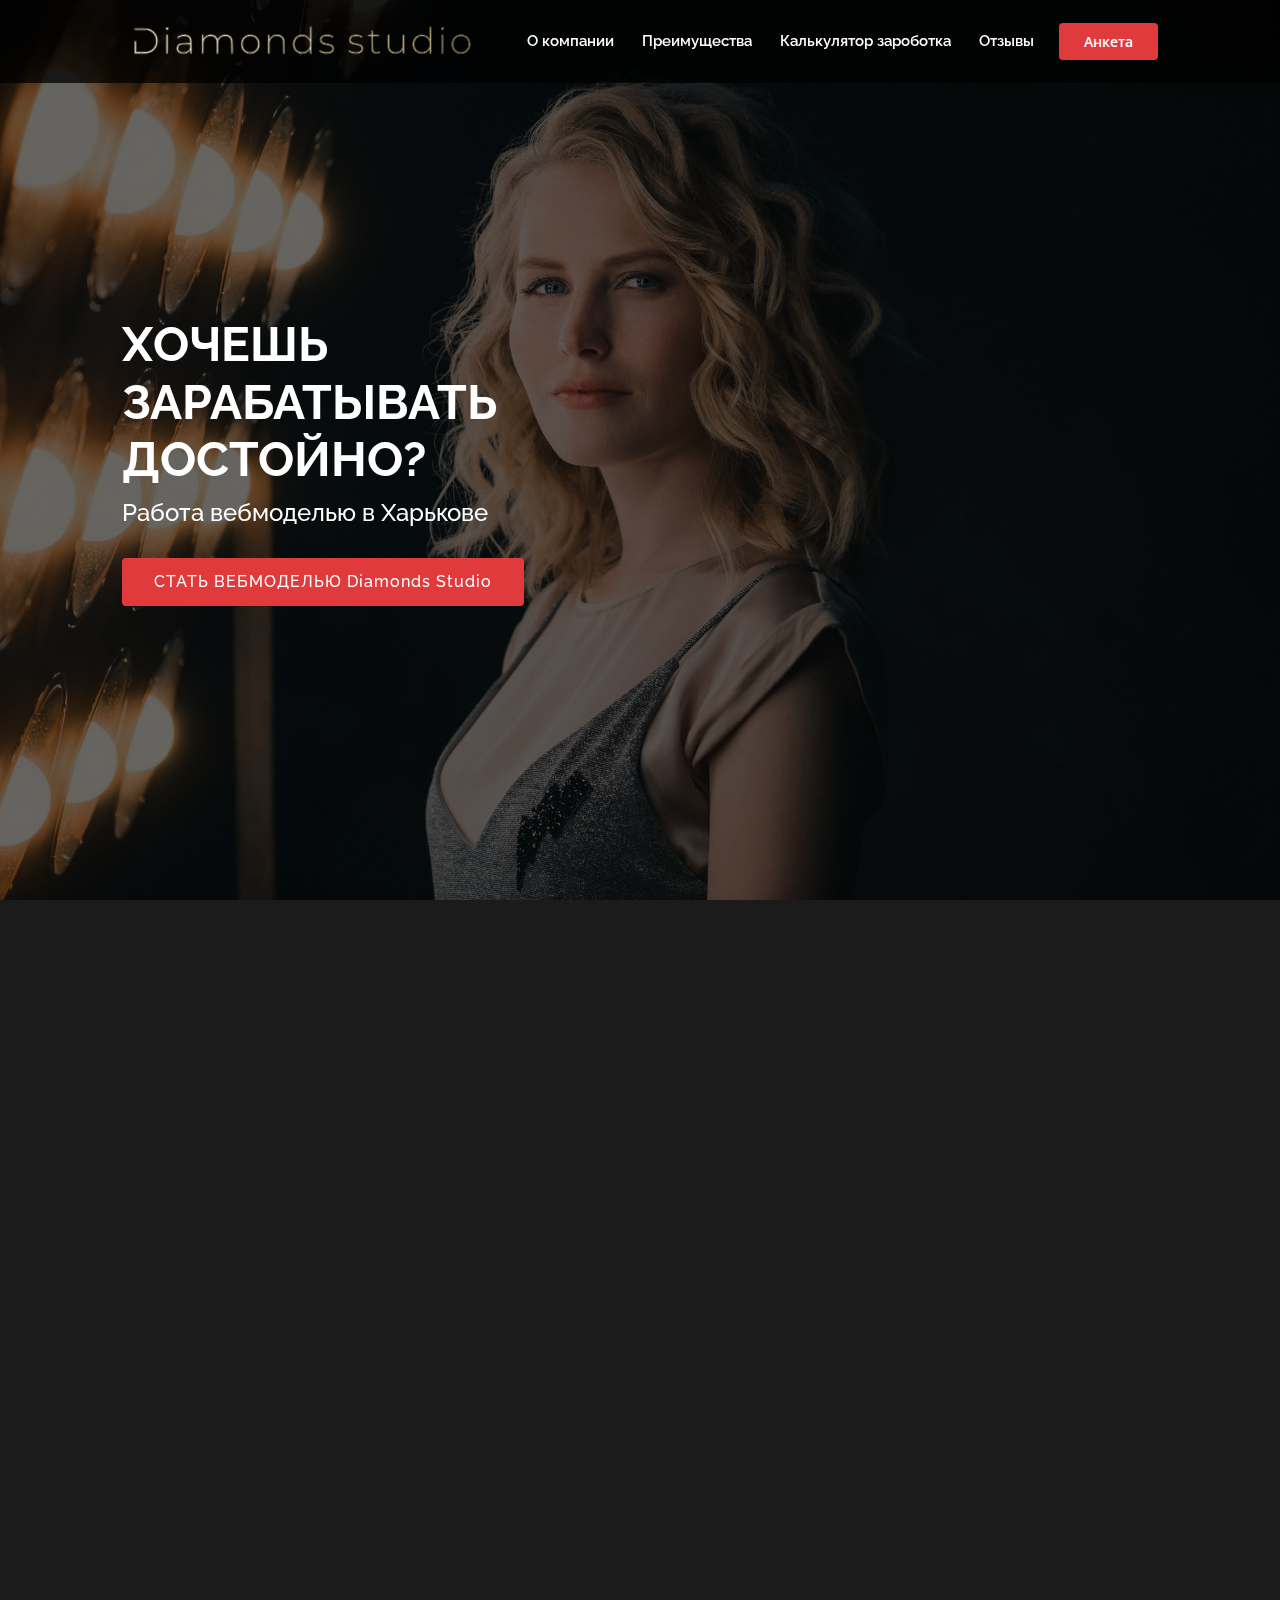
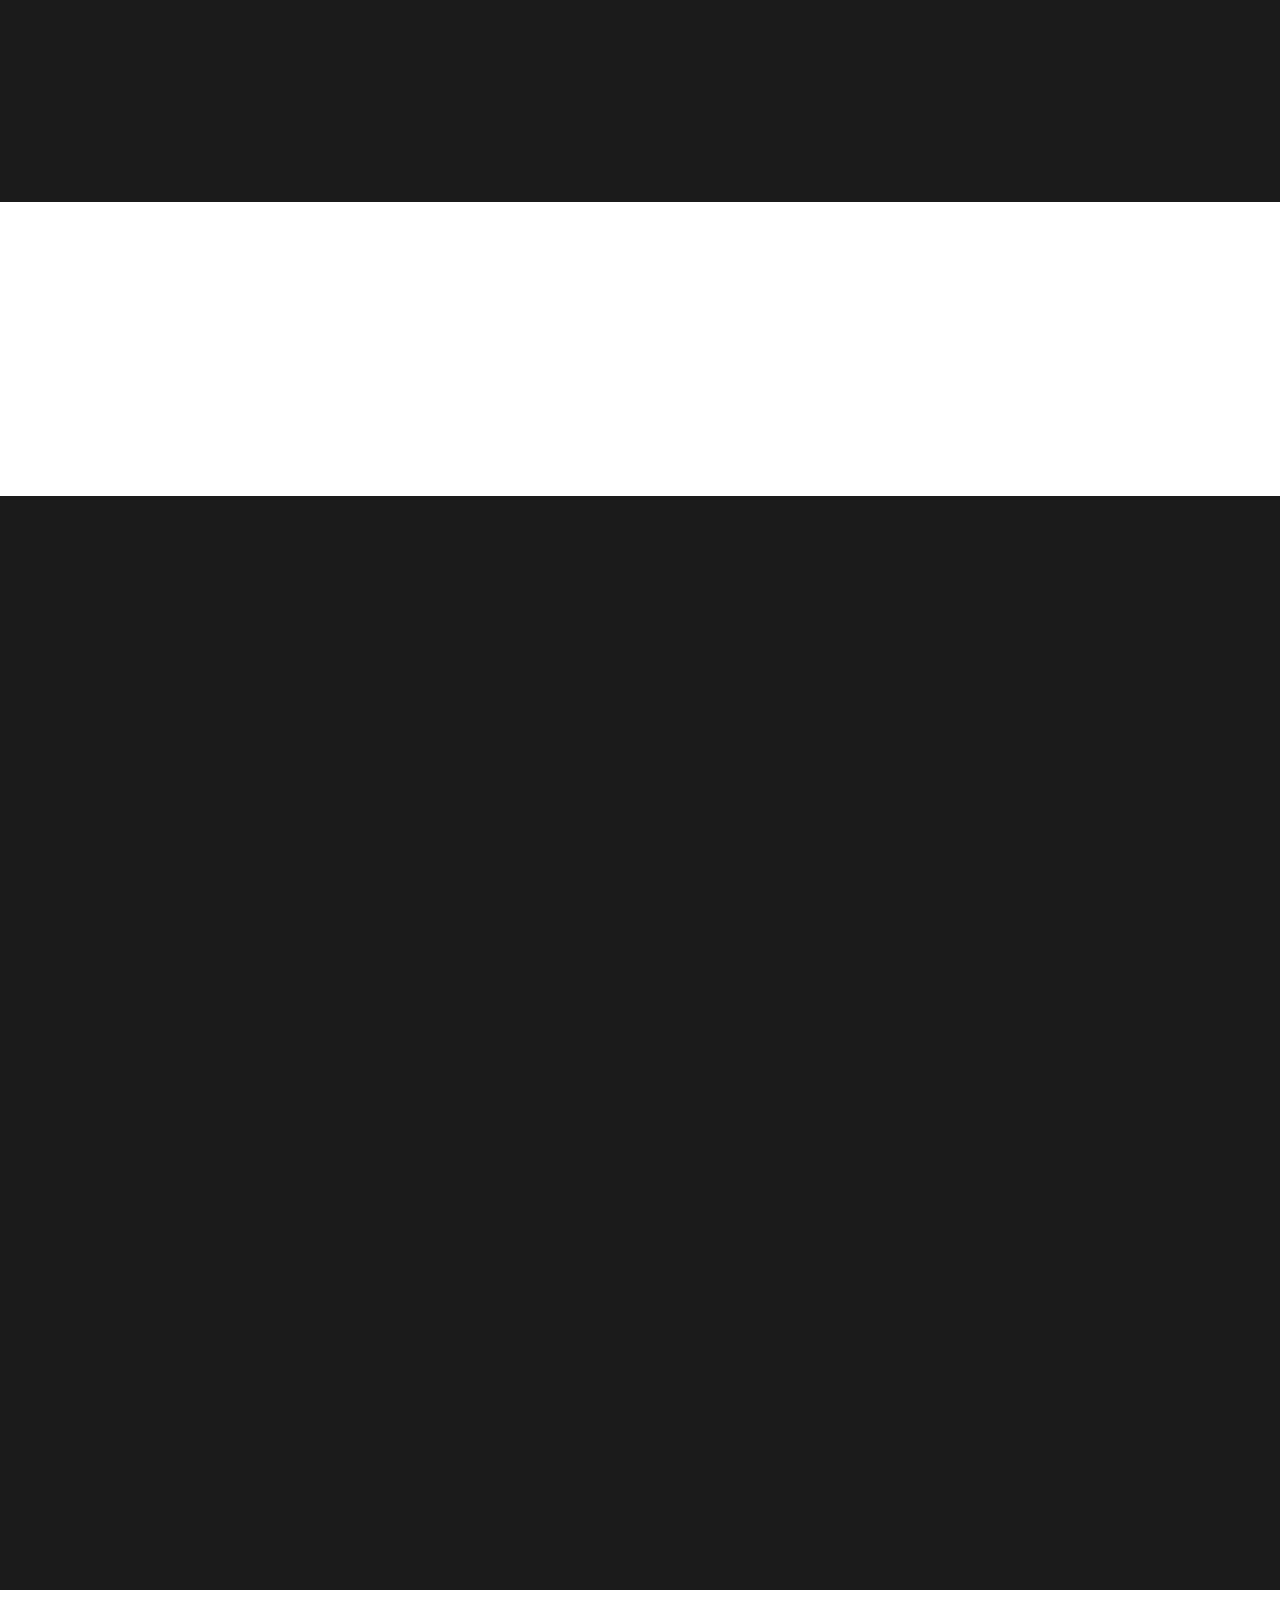
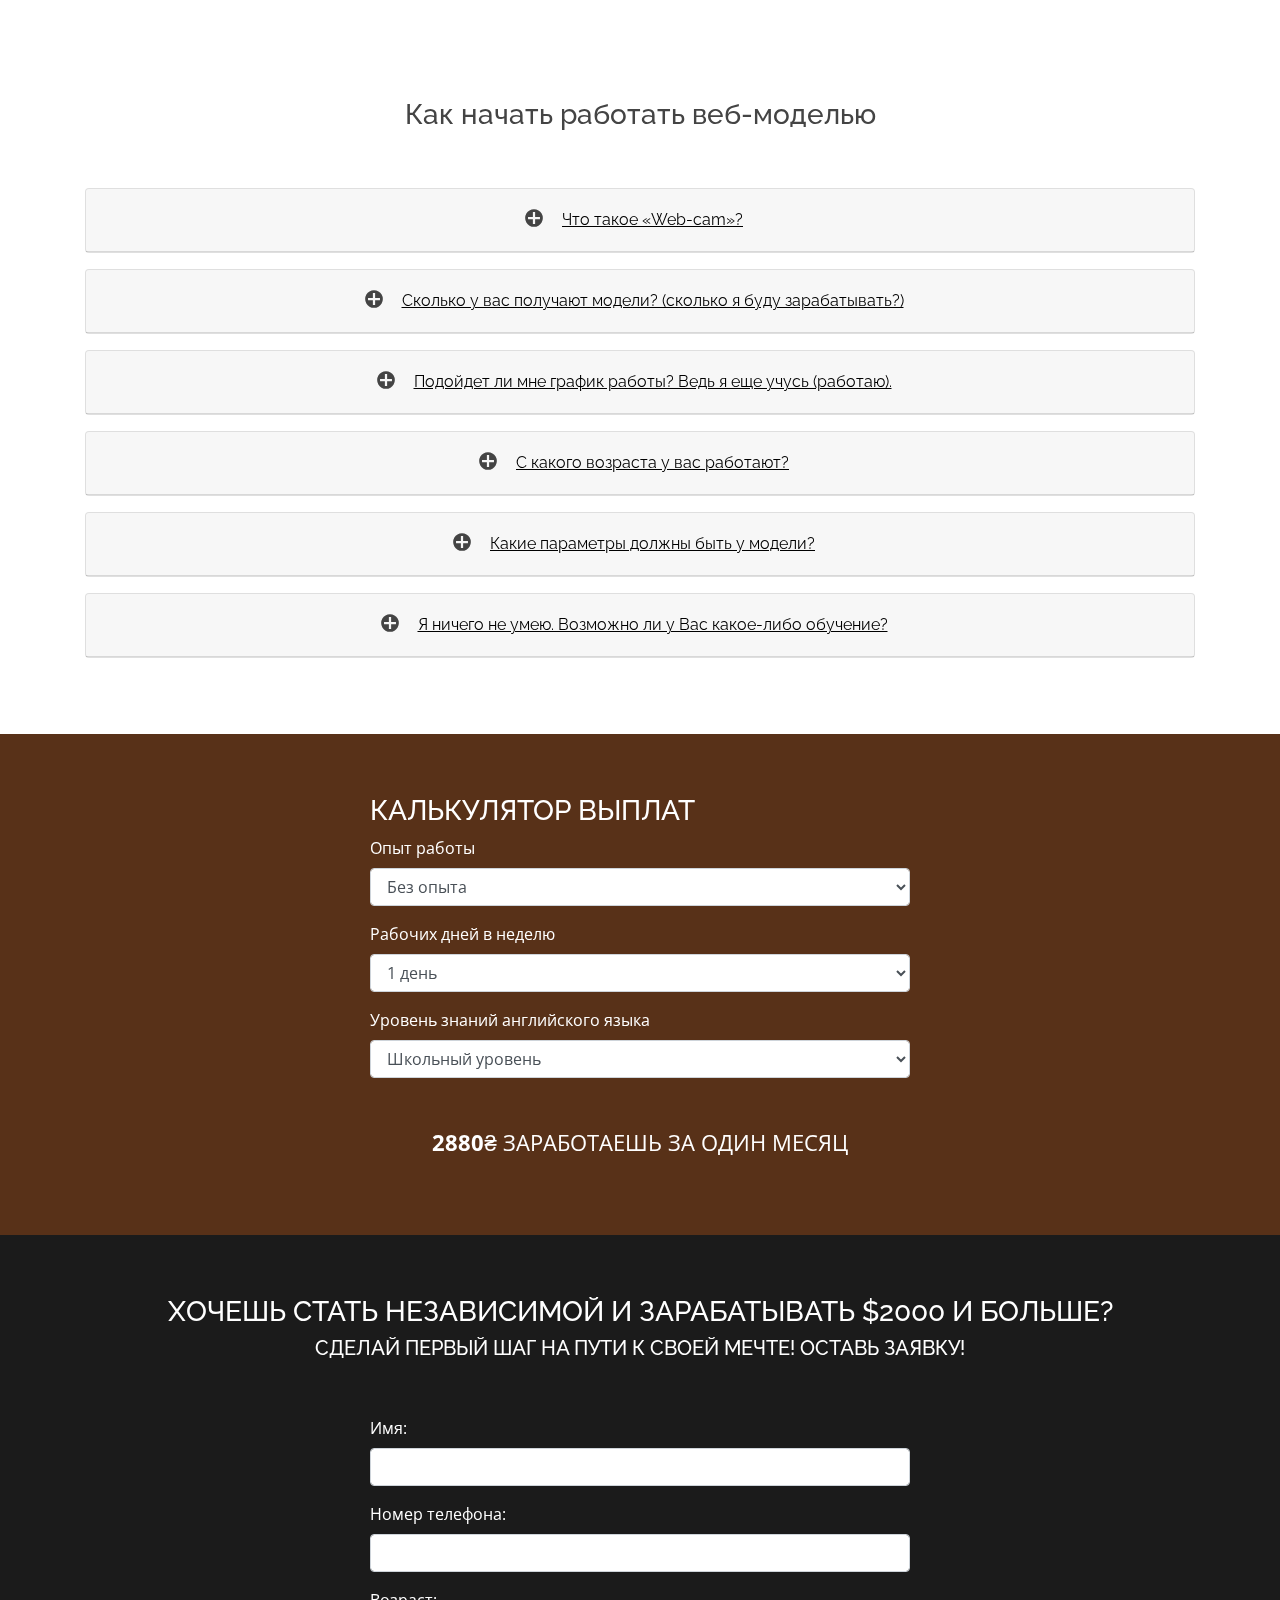
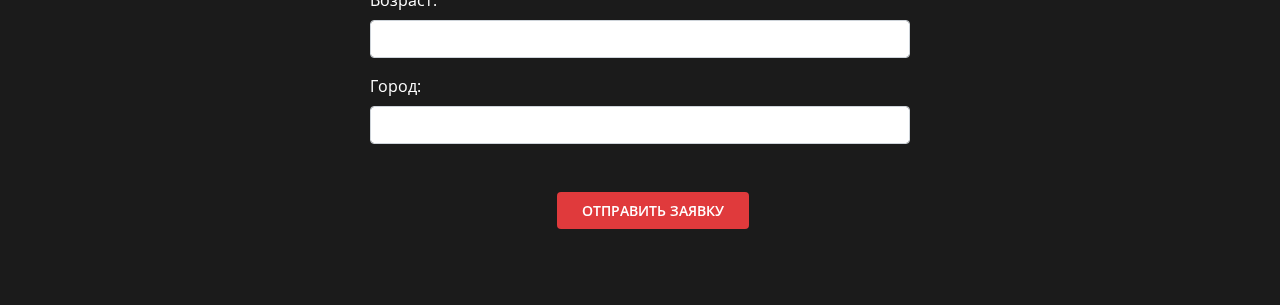
==== index.html @ 30c79207 "form url update" ====
<!DOCTYPE html>
<html lang="en">

<head>
  <meta charset="utf-8">
  <meta content="width=device-width, initial-scale=1.0" name="viewport">

  <title>Diamonds-Studio</title>
  <meta content="" name="description">
  <meta content="" name="keywords">

  <!-- Favicons -->
  <link href="favicon.ico" rel="icon">
  <!-- <link href="assets/img/apple-touch-icon.png" rel="apple-touch-icon"> -->

  <!-- Google Fonts -->
  <link
    href="https://fonts.googleapis.com/css?family=Open+Sans:300,300i,400,400i,600,600i,700,700i|Raleway:300,300i,400,400i,500,500i,600,600i,700,700i|Poppins:300,300i,400,400i,500,500i,600,600i,700,700i"
    rel="stylesheet">

  <!-- Vendor CSS Files -->
  <link href="assets/vendor/bootstrap/css/bootstrap.min.css" rel="stylesheet">
  <link href="assets/vendor/icofont/icofont.min.css" rel="stylesheet">
  <link href="assets/vendor/boxicons/css/boxicons.min.css" rel="stylesheet">
  <link href="assets/vendor/owl.carousel/assets/owl.carousel.min.css" rel="stylesheet">
  <link href="assets/vendor/remixicon/remixicon.css" rel="stylesheet">
  <link href="assets/vendor/venobox/venobox.css" rel="stylesheet">
  <link href="assets/vendor/aos/aos.css" rel="stylesheet">

  <!-- Template Main CSS File -->
  <link href="assets/css/style.css" rel="stylesheet">

  <!-- =======================================================
  * Template Name: Presento - v1.1.1
  * Template URL: https://bootstrapmade.com/presento-bootstrap-corporate-template/
  * Author: BootstrapMade.com
  * License: https://bootstrapmade.com/license/
  ======================================================== -->
</head>

<body>

  <!-- ======= Header ======= -->
  <header id="header" class="fixed-top">
    <div class="container-fluid">
      <div class="row justify-content-center">
        <div class="col-xl-10 d-flex align-items-center">
          <!-- <h1 class="logo mr-auto"><a href="index.html">Presento<span>.</span></a></h1> -->
          <!-- Uncomment below if you prefer to use an image logo -->
          <a href="/" class="logo mr-auto"><img src="assets/img/diamond.svg" alt=""></a>

          <nav class="nav-menu d-none d-lg-block">
            <ul>
              <li><a href="#about">О компании</a></li>
              <li><a href="#advantages">Преимущества</a></li>
              <li><a href="#calc">Калькулятор зароботка</a></li>
              <li><a href="#testimonials">Отзывы</a></li>
              <!-- <li><a href="#portfolio">Portfolio</a></li> -->
              <!-- <li><a href="#team">Team</a></li>
              <li><a href="blog.html">Blog</a></li>
              <li class="drop-down"><a href="">Drop Down</a>
                <ul>
                  <li><a href="#">Drop Down 1</a></li>
                  <li class="drop-down"><a href="#">Deep Drop Down</a>
                    <ul>
                      <li><a href="#">Deep Drop Down 1</a></li>
                      <li><a href="#">Deep Drop Down 2</a></li>
                      <li><a href="#">Deep Drop Down 3</a></li>
                      <li><a href="#">Deep Drop Down 4</a></li>
                      <li><a href="#">Deep Drop Down 5</a></li>
                    </ul>
                  </li>
                  <li><a href="#">Drop Down 2</a></li>
                  <li><a href="#">Drop Down 3</a></li>
                  <li><a href="#">Drop Down 4</a></li>
                </ul>
              </li> -->
              <!-- <li><a href="#contact">Contact</a></li> -->
            </ul>
          </nav><!-- .nav-menu -->

          <a href="#" class="get-started-btn scrollto" data-toggle="modal" data-target="#exampleModal">Анкета</a>
        </div>
      </div>

    </div>
  </header><!-- End Header -->

  <!-- ======= Hero Section ======= -->
  <section id="hero" class="d-flex align-items-center">

    <div class="container-fluid" data-aos="zoom-out" data-aos-delay="100">
      <div class="row justify-content-center">
        <div class="col-xl-10">
          <div class="row">
            <div class="col-xl-5">
              <h1>ХОЧЕШЬ ЗАРАБАТЫВАТЬ ДОСТОЙНО?</h1>
              <h2>Работа вебмоделью в Харькове</h2>
              <a href="#" class="btn-get-started scrollto" data-toggle="modal" data-target="#exampleModal">СТАТЬ
                ВЕБМОДЕЛЬЮ Diamonds Studio</a>
            </div>
          </div>
        </div>
      </div>
    </div>

  </section><!-- End Hero -->

  <main id="main">
    <!--
    <section id="clients" class="clients">
      <div class="container-fluid" data-aos="zoom-in">
        <div class="row justify-content-center">
          <div class="col-xl-10">
            <div class="owl-carousel clients-carousel">
              <img src="assets/img/clients/client-1.png" alt="">
              <img src="assets/img/clients/client-2.png" alt="">
              <img src="assets/img/clients/client-3.png" alt="">
              <img src="assets/img/clients/client-4.png" alt="">
              <img src="assets/img/clients/client-5.png" alt="">
              <img src="assets/img/clients/client-6.png" alt="">
              <img src="assets/img/clients/client-7.png" alt="">
              <img src="assets/img/clients/client-8.png" alt="">
            </div>
          </div>
        </div>
      </div>
    </section>
  -->

    <!-- ======= About Section ======= -->
    <section id="about" class="about section-bg pb-5">
      <div class="container" data-aos="fade-up">

        <div class="row no-gutters pt-5">
          <div class="content col-sm-5 d-flex align-items-stretch">
            <div class="content">
              <h3>О КОМПАНИИ Diamonds Studio</h3>
              <p>
                Модельное агентство "Diamonds Studio" приглашает к сотрудничеству целеустремленных и уверенных в себе
                девушек
                Харькова и Харьковской области.
                <br><br>
                Вакансия модели видеоконференций предполагает творческую интересную работу, гибкий график, возможность
                совмещения с Вашей основной деятельностью, и самое главное - очень высокий доход. Возможность быть
                моделью и зарабатывать есть у каждой девушки!
              </p>
              <ul>
                <li>Отдельные комнаты для каждой модели. Тут свежо и просторно, нико не побеспокоит и не отвлечёт от
                  общения с клиентами;</li>
                <li>Круглосуточная техническая поддержка, если у Вас возникнет проблема - мы решим ее в кратчайшие
                  сроки;</li>
                <li>Зона отдыха и кухня. На работе нужно время и на то, чтобы передохнуть от общения, и в нашей webcam
                  студии это удобно организованно;</li>
                <li>Полная конфиденциальность от третьих лиц;</li>
              </ul>
              <!-- <a href="#" class="about-btn"><span>About us</span> <i class="bx bx-chevron-right"></i></a> -->
            </div>
          </div>
          <div class="col-sm-7 d-flex align-items-stretch mb-5">
            <img src="assets/img/ussama-azam-YJWQ0aN87aA-unsplash.jpg" alt="" class="img-fluid">
            <!-- <div class="icon-boxes d-flex flex-column justify-content-center">
              <div class="row">
                <div class="col-md-6 icon-box" data-aos="fade-up" data-aos-delay="100">
                  <i class="bx bx-receipt"></i>
                  <h4>Corporis voluptates sit</h4>
                  <p>Consequuntur sunt aut quasi enim aliquam quae harum pariatur laboris nisi ut aliquip</p>
                </div>
                <div class="col-md-6 icon-box" data-aos="fade-up" data-aos-delay="200">
                  <i class="bx bx-cube-alt"></i>
                  <h4>Ullamco laboris nisi</h4>
                  <p>Excepteur sint occaecat cupidatat non proident, sunt in culpa qui officia deserunt</p>
                </div>
                <div class="col-md-6 icon-box" data-aos="fade-up" data-aos-delay="300">
                  <i class="bx bx-images"></i>
                  <h4>Labore consequatur</h4>
                  <p>Aut suscipit aut cum nemo deleniti aut omnis. Doloribus ut maiores omnis facere</p>
                </div>
                <div class="col-md-6 icon-box" data-aos="fade-up" data-aos-delay="400">
                  <i class="bx bx-shield"></i>
                  <h4>Beatae veritatis</h4>
                  <p>Expedita veritatis consequuntur nihil tempore laudantium vitae denat pacta</p>
                </div>
              </div>
            </div> -->
          </div>
        </div>

      </div>
    </section><!-- End About Section -->

    <!-- ======= Counts Section ======= -->
    <section id="counts" class="counts">
      <div class="container" data-aos="fade-up">

        <div class="row">

          <div class="col-lg-4 col-md-6">
            <div class="count-box">
              <i class="icofont-businesswoman"></i>
              <span data-toggle="counter-up">20</span>+
              <p>ВЕБМОДЕЛЕЙ</p>
            </div>
          </div>

          <div class="col-lg-4 col-md-6 mt-5 mt-md-0">
            <div class="count-box">
              <i class="icofont-money"></i>
              <div class=""><span data-toggle="counter-up">4000</span>$</div>
              <p>СРЕДНИЙ ЗАРАБОТОК ВЕБМОДЕЛЕЙ</p>
            </div>
          </div>

          <div class="col-lg-4 col-md-6 mt-5 mt-lg-0">
            <div class="count-box">
              <i class="icofont-people"></i>
              <span data-toggle="counter-up">12</span>
              <p>ПАРТНЁРОВ</p>
            </div>
          </div>

        </div>

      </div>
    </section><!-- End Counts Section -->

    <!-- ======= Tabs Section ======= -->
    <!-- <section id="tabs" class="tabs">
      <div class="container" data-aos="fade-up">

        <ul class="nav nav-tabs row d-flex">
          <li class="nav-item col-3">
            <a class="nav-link active show" data-toggle="tab" href="#tab-1">
              <i class="ri-gps-line"></i>
              <h4 class="d-none d-lg-block">Modi sit est dela pireda nest</h4>
            </a>
          </li>
          <li class="nav-item col-3">
            <a class="nav-link" data-toggle="tab" href="#tab-2">
              <i class="ri-body-scan-line"></i>
              <h4 class="d-none d-lg-block">Unde praesenti mara setra le</h4>
            </a>
          </li>
          <li class="nav-item col-3">
            <a class="nav-link" data-toggle="tab" href="#tab-3">
              <i class="ri-sun-line"></i>
              <h4 class="d-none d-lg-block">Pariatur explica nitro dela</h4>
            </a>
          </li>
          <li class="nav-item col-3">
            <a class="nav-link" data-toggle="tab" href="#tab-4">
              <i class="ri-store-line"></i>
              <h4 class="d-none d-lg-block">Nostrum qui dile node</h4>
            </a>
          </li>
        </ul>

        <div class="tab-content">
          <div class="tab-pane active show" id="tab-1">
            <div class="row">
              <div class="col-lg-6 order-2 order-lg-1 mt-3 mt-lg-0" data-aos="fade-up" data-aos-delay="100">
                <h3>Voluptatem dignissimos provident quasi corporis voluptates sit assumenda.</h3>
                <p class="font-italic">
                  Lorem ipsum dolor sit amet, consectetur adipiscing elit, sed do eiusmod tempor incididunt ut labore et
                  dolore
                  magna aliqua.
                </p>
                <ul>
                  <li><i class="ri-check-double-line"></i> Ullamco laboris nisi ut aliquip ex ea commodo consequat.</li>
                  <li><i class="ri-check-double-line"></i> Duis aute irure dolor in reprehenderit in voluptate velit.
                  </li>
                  <li><i class="ri-check-double-line"></i> Ullamco laboris nisi ut aliquip ex ea commodo consequat. Duis
                    aute irure dolor in reprehenderit in voluptate trideta storacalaperda mastiro dolore eu fugiat nulla
                    pariatur.</li>
                </ul>
                <p>
                  Ullamco laboris nisi ut aliquip ex ea commodo consequat. Duis aute irure dolor in reprehenderit in
                  voluptate
                  velit esse cillum dolore eu fugiat nulla pariatur. Excepteur sint occaecat cupidatat non proident,
                  sunt in
                  culpa qui officia deserunt mollit anim id est laborum
                </p>
              </div>
              <div class="col-lg-6 order-1 order-lg-2 text-center" data-aos="fade-up" data-aos-delay="200">
                <img src="assets/img/tabs-1.jpg" alt="" class="img-fluid">
              </div>
            </div>
          </div>
          <div class="tab-pane" id="tab-2">
            <div class="row">
              <div class="col-lg-6 order-2 order-lg-1 mt-3 mt-lg-0">
                <h3>Neque exercitationem debitis soluta quos debitis quo mollitia officia est</h3>
                <p>
                  Ullamco laboris nisi ut aliquip ex ea commodo consequat. Duis aute irure dolor in reprehenderit in
                  voluptate
                  velit esse cillum dolore eu fugiat nulla pariatur. Excepteur sint occaecat cupidatat non proident,
                  sunt in
                  culpa qui officia deserunt mollit anim id est laborum
                </p>
                <p class="font-italic">
                  Lorem ipsum dolor sit amet, consectetur adipiscing elit, sed do eiusmod tempor incididunt ut labore et
                  dolore
                  magna aliqua.
                </p>
                <ul>
                  <li><i class="ri-check-double-line"></i> Ullamco laboris nisi ut aliquip ex ea commodo consequat.</li>
                  <li><i class="ri-check-double-line"></i> Duis aute irure dolor in reprehenderit in voluptate velit.
                  </li>
                  <li><i class="ri-check-double-line"></i> Provident mollitia neque rerum asperiores dolores quos qui a.
                    Ipsum neque dolor voluptate nisi sed.</li>
                  <li><i class="ri-check-double-line"></i> Ullamco laboris nisi ut aliquip ex ea commodo consequat. Duis
                    aute irure dolor in reprehenderit in voluptate trideta storacalaperda mastiro dolore eu fugiat nulla
                    pariatur.</li>
                </ul>
              </div>
              <div class="col-lg-6 order-1 order-lg-2 text-center">
                <img src="assets/img/tabs-2.jpg" alt="" class="img-fluid">
              </div>
            </div>
          </div>
          <div class="tab-pane" id="tab-3">
            <div class="row">
              <div class="col-lg-6 order-2 order-lg-1 mt-3 mt-lg-0">
                <h3>Voluptatibus commodi ut accusamus ea repudiandae ut autem dolor ut assumenda</h3>
                <p>
                  Ullamco laboris nisi ut aliquip ex ea commodo consequat. Duis aute irure dolor in reprehenderit in
                  voluptate
                  velit esse cillum dolore eu fugiat nulla pariatur. Excepteur sint occaecat cupidatat non proident,
                  sunt in
                  culpa qui officia deserunt mollit anim id est laborum
                </p>
                <ul>
                  <li><i class="ri-check-double-line"></i> Ullamco laboris nisi ut aliquip ex ea commodo consequat.</li>
                  <li><i class="ri-check-double-line"></i> Duis aute irure dolor in reprehenderit in voluptate velit.
                  </li>
                  <li><i class="ri-check-double-line"></i> Provident mollitia neque rerum asperiores dolores quos qui a.
                    Ipsum neque dolor voluptate nisi sed.</li>
                </ul>
                <p class="font-italic">
                  Lorem ipsum dolor sit amet, consectetur adipiscing elit, sed do eiusmod tempor incididunt ut labore et
                  dolore
                  magna aliqua.
                </p>
              </div>
              <div class="col-lg-6 order-1 order-lg-2 text-center">
                <img src="assets/img/tabs-3.jpg" alt="" class="img-fluid">
              </div>
            </div>
          </div>
          <div class="tab-pane" id="tab-4">
            <div class="row">
              <div class="col-lg-6 order-2 order-lg-1 mt-3 mt-lg-0">
                <h3>Omnis fugiat ea explicabo sunt dolorum asperiores sequi inventore rerum</h3>
                <p>
                  Ullamco laboris nisi ut aliquip ex ea commodo consequat. Duis aute irure dolor in reprehenderit in
                  voluptate
                  velit esse cillum dolore eu fugiat nulla pariatur. Excepteur sint occaecat cupidatat non proident,
                  sunt in
                  culpa qui officia deserunt mollit anim id est laborum
                </p>
                <p class="font-italic">
                  Lorem ipsum dolor sit amet, consectetur adipiscing elit, sed do eiusmod tempor incididunt ut labore et
                  dolore
                  magna aliqua.
                </p>
                <ul>
                  <li><i class="ri-check-double-line"></i> Ullamco laboris nisi ut aliquip ex ea commodo consequat.</li>
                  <li><i class="ri-check-double-line"></i> Duis aute irure dolor in reprehenderit in voluptate velit.
                  </li>
                  <li><i class="ri-check-double-line"></i> Ullamco laboris nisi ut aliquip ex ea commodo consequat. Duis
                    aute irure dolor in reprehenderit in voluptate trideta storacalaperda mastiro dolore eu fugiat nulla
                    pariatur.</li>
                </ul>
              </div>
              <div class="col-lg-6 order-1 order-lg-2 text-center">
                <img src="assets/img/tabs-4.jpg" alt="" class="img-fluid">
              </div>
            </div>
          </div>
        </div>

      </div>
    </section> -->

    <!-- ======= Services Section ======= -->
    <section id="advantages" class="services section-bg pb-5">
      <div class="container" data-aos="fade-up">

        <div class="section-title mt-5">
          <h2>ПРЕИМУЩЕСТВА РАБОТЫ В Diamonds Studio</h2>
          <!-- <p>Magnam dolores commodi suscipit. Necessitatibus eius consequatur ex aliquid fuga eum quidem. Sit sint
            consectetur velit. Quisquam quos quisquam cupiditate. Et nemo qui impedit suscipit alias ea.</p> -->
        </div>

        <div class="row">
          <div class="col-md-6">
            <div class="icon-box" data-aos="fade-up" data-aos-delay="100">
              <i class="icofont-compass"></i>
              <h4>УДОБНОЕ РАСПОЛОЖЕНИЕ ОФИСА</h4>
              <p>Вы можете за 2 минуты добраться до нашего офиса от метро.</p>
            </div>
          </div>
          <div class="col-md-6 mt-4 mt-md-0">
            <div class="icon-box" data-aos="fade-up" data-aos-delay="200">
              <i class="icofont-clock-time"></i>
              <h4>ГИБКИЙ ГРАФИК</h4>
              <p>Мы подберём, для вас, самый комфортный график работы, чтобы вы сумели совмещать с учёбой, домашними
                делами или с основной работой.</p>
            </div>
          </div>
          <div class="col-md-6 mt-4 mt-md-0">
            <div class="icon-box" data-aos="fade-up" data-aos-delay="300">
              <i class="icofont-chart-growth"></i>
              <h4>ВЫВОД МОДЕЛЕЙ В ТОП</h4>
              <p>Профессиональные фотосъёмки. А также, проводим все различные тренинги от профессиональных вебмоделей и
                психологов, для развития навыков психологии и общения.</p>
            </div>
          </div>
          <div class="col-md-6 mt-4 mt-md-0 mb-5">
            <div class="icon-box" data-aos="fade-up" data-aos-delay="400">
              <i class="icofont-ssl-security"></i>
              <h4><a href="#">АНОНИМНОСТЬ И КОНФИДЕНЦИАЛЬНОСТЬ</a></h4>
              <p>Мы гарантируем неразглашение персональных данных наших моделей третьим лицам.</p>
            </div>
          </div>
          <div class="col-md-6 mt-4 mt-md-0 mb-5">
            <div class="icon-box" data-aos="fade-up" data-aos-delay="400">
              <i class="icofont-diamond"></i>
              <h4><a href="#">СТАБИЛЬНЫЙ ДОХОД</a></h4>
              <p>Выплаты каждые 2 недели.Зароботок до 10000$ в месяц у опытных моделей.</p>
            </div>
          </div>
          <div class="col-md-6 mt-4 mt-md-0 mb-5">
            <div class="icon-box" data-aos="fade-up" data-aos-delay="400">
              <i class="icofont-leaf"></i>
              <h4><a href="#">ИНДИВИДУАЛЬНЫЕ РАБОЧИЕ МЕСТА</a></h4>
              <p>Отдельные комнаты для каждой модели, зона отдыха, индивидуальные ящики.</p>
            </div>
          </div>
          <div class="col-md-6 mt-4 mt-md-0 mb-5">
            <div class="icon-box" data-aos="fade-up" data-aos-delay="400">
              <i class="icofont-camera"></i>
              <h4><a href="#">ФОТОСЕССИИ</a></h4>
              <p>Возможность проведения фотосессий профессиональными фотографами, создание портфолио.</p>
            </div>
          </div>
          <div class="col-md-6 mt-4 mt-md-0 mb-5">
            <div class="icon-box" data-aos="fade-up" data-aos-delay="400">
              <i class="icofont-university"></i>
              <h4><a href="#">БЕСПЛАТНОЕ ОБУЧЕНИЕ</a></h4>
              <p>Возможно устройство на работу без опыта и знания английского языка.</p>
            </div>
          </div>
          <!-- <div class="col-md-6 mt-4 mt-md-0">
            <div class="icon-box" data-aos="fade-up" data-aos-delay="500">
              <i class="icofont-earth"></i>
              <h4><a href="#">Magni Dolore</a></h4>
              <p>At vero eos et accusamus et iusto odio dignissimos ducimus qui blanditiis praesentium voluptatum
                deleniti atque</p>
            </div>
          </div>
          <div class="col-md-6 mt-4 mt-md-0">
            <div class="icon-box" data-aos="fade-up" data-aos-delay="600">
              <i class="icofont-tasks-alt"></i>
              <h4><a href="#">Eiusmod Tempor</a></h4>
              <p>Et harum quidem rerum facilis est et expedita distinctio. Nam libero tempore, cum soluta nobis est
                eligendi</p>
            </div>
          </div>
        </div> -->

        </div>
    </section><!-- End Services Section -->


    <section id="faq">
      <div class="container">
        <div class="row">
          <div class="col-12 mt-5 mb-5 text-center">
            <h3>Как начать работать веб-моделью</h3>
          </div>
          <div class="col-12">
            <div id="accordion">

              <div class="card mb-3 faqcard">
                <div class="card-header" id="headingOne">
                  <h5 class="mb-0">
                    <i class="icofont-plus-circle"></i>
                    <button class="btn btn-link collapsed" data-toggle="collapse" data-target="#collapseOne"
                      aria-expanded="false" aria-controls="collapseOne">
                      Что такое «Web-cam»?
                    </button>
                  </h5>
                </div>
                <div id="collapseOne" class="collapse" aria-labelledby="headingOne" data-parent="#accordion">
                  <div class="card-body">
                    Вебкам - это сфера деятельности, где девушки общаются с мужчинами посредством веб-камеры в сети
                    интернет.
                  </div>
                </div>
              </div>

              <div class="card mb-3 faqcard">
                <div class="card-header" id="headingThree">
                  <h5 class="mb-0">
                    <i class="icofont-plus-circle"></i>
                    <button class="btn btn-link collapsed" data-toggle="collapse" data-target="#collapseThree"
                      aria-expanded="false" aria-controls="collapseThree">
                      Сколько у вас получают модели? (сколько я буду зарабатывать?)
                    </button>
                  </h5>
                </div>
                <div id="collapseThree" class="collapse" aria-labelledby="headingThree" data-parent="#accordion">
                  <div class="card-body">
                    Заработок модели- абсолютно индивидуальная величина. Начинающая модель без проблем может заработать
                    3000$, в первый же месяц! Всё зависит от желания работать и количества времени, которая модель
                    готова потратить. Чтобы стать популярной и много зарабатывать, нужно будет приложить некоторые
                    усилия. Успешные модели зарабатывают по 5000-7000$.
                  </div>
                </div>
              </div>

              <div class="card mb-3 faqcard">
                <div class="card-header" id="headingFour">
                  <h5 class="mb-0">
                    <i class="icofont-plus-circle"></i>
                    <button class="btn btn-link collapsed" data-toggle="collapse" data-target="#collapseFour"
                      aria-expanded="false" aria-controls="collapseFour">
                      Подойдет ли мне график работы? Ведь я еще учусь (работаю).
                    </button>
                  </h5>
                </div>
                <div id="collapseFour" class="collapse" aria-labelledby="headingFour" data-parent="#accordion">
                  <div class="card-body">
                    График для себя Вы составляете сами. Вы можете выбрать из 4х смен: утро (8:00-13:00), день
                    (13:00-18:00), вечер
                    (18:00-23:00) и ночь (23:00-4:00). Такой график возможно
                    совмещать с учебой в институте или другой работой.
                  </div>
                </div>
              </div>

              <div class="card mb-3 faqcard">
                <div class="card-header" id="headingFive">
                  <h5 class="mb-0">
                    <i class="icofont-plus-circle"></i>
                    <button class="btn btn-link collapsed" data-toggle="collapse" data-target="#collapseFive"
                      aria-expanded="false" aria-controls="collapseFive">
                      С какого возраста у вас работают?
                    </button>
                  </h5>
                </div>
                <div id="collapseFive" class="collapse" aria-labelledby="headingFive" data-parent="#accordion">
                  <div class="card-body">
                    У нас работают девушки строго от 18 лет и старше.
                  </div>
                </div>
              </div>

              <div class="card mb-3 faqcard">
                <div class="card-header" id="headingSix">
                  <h5 class="mb-0">
                    <i class="icofont-plus-circle"></i>
                    <button class="btn btn-link collapsed" data-toggle="collapse" data-target="#collapseSix"
                      aria-expanded="false" aria-controls="collapseSix">
                      Какие параметры должны быть у модели?
                    </button>
                  </h5>
                </div>
                <div id="collapseSix" class="collapse" aria-labelledby="headingSix" data-parent="#accordion">
                  <div class="card-body">
                    Чтобы стать веб-моделью, не нужно обладать какими-то определёнными параметрами. Ваш вес и рост не
                    имеют значения. Нужно быть приветливой, доброжелательной и харизматичной и тогда всё получится!
                  </div>
                </div>
              </div>

              <div class="card mb-3 faqcard">
                <div class="card-header" id="headingEight">
                  <h5 class="mb-0">
                    <i class="icofont-plus-circle"></i>
                    <button class="btn btn-link collapsed" data-toggle="collapse" data-target="#collapseEight"
                      aria-expanded="false" aria-controls="collapseEight">
                      Я ничего не умею. Возможно ли у Вас какое-либо обучение?
                    </button>
                  </h5>
                </div>
                <div id="collapseEight" class="collapse" aria-labelledby="headingEight" data-parent="#accordion">
                  <div class="card-body">
                    Администрация студии поможет в выборе образа, создании портфолио и профайлов и научит быть успешной
                    моделью!
                  </div>
                </div>
              </div>

            </div>
          </div>
        </div>
      </div>
    </section>



    <section id="calc">
      <div class="container">
        <div class="row justify-content-center">
          <div class="col-sm-6">
            <h3>КАЛЬКУЛЯТОР ВЫПЛАТ</h3>
            <form>
              <div class="form-group">
                <label for="exp">Опыт работы</label>
                <select id="exp" class="calc-input form-control">
                  <option value="Без опыта" selected="selected" data-calc-value="800">Без опыта</option>
                  <option value="2 мес." data-calc-value="1200">2 мес.</option>
                  <option value="6 мес." data-calc-value="1900">6 мес.</option>
                  <option value="1 год." data-calc-value="2860">1 год.</option>
                  <option value="1.5 года и более" data-calc-value="3200">1.5 года и более</option>
                </select>
              </div>
              <div class="form-group">
                <label for="day">Рабочих дней в неделю</label>
                <select id="day" class="calc-input form-control">
                  <option value="1 день" selected="selected" data-calc-value="8">1 день</option>
                  <option value="2 дня" data-calc-value="16">2 дня</option>
                  <option value="3 дня" data-calc-value="24">3 дня</option>
                  <option value="4 дня" data-calc-value="32">4 дня</option>
                  <option value="5 дней" data-calc-value="40">5 дней</option>
                  <option value="6 дней" data-calc-value="48">6 дней</option>
                  <option value="7 дней" data-calc-value="56">7 дней</option>
                </select>
              </div>
              <div class="form-group">
                <label for="angl">Уровень знаний английского языка</label>
                <select id="angl" class="calc-input form-control">
                  <option value="Школьный уровень" selected="selected" data-calc-value="1">Школьный уровень</option>
                  <option value="Базовый уровень" data-calc-value="1.8">Базовый уровень</option>
                  <option value="Говорю свободно" data-calc-value="2.5">Говорю свободно</option>
                </select>
              </div>
              <div class="form-group text-center mt-5 profit-wrap">
                <p><strong id="res"></strong>₴ ЗАРАБОТАЕШЬ ЗА ОДИН МЕСЯЦ</p>
              </div>
            </form>
          </div>
        </div>
      </div>
    </section>

    <section id="formsec">
      <div class="container">
        <div class="row justify-content-center mb-5 formhead-wrap">
          <h3 class="formhead">ХОЧЕШЬ СТАТЬ НЕЗАВИСИМОЙ И ЗАРАБАТЫВАТЬ $2000 И БОЛЬШЕ?</h3>
          <h5>СДЕЛАЙ ПЕРВЫЙ ШАГ НА ПУТИ К СВОЕЙ МЕЧТЕ! ОСТАВЬ ЗАЯВКУ!</h5>
        </div>
        <div class="row justify-content-center">
          <div class="col-sm-6">
            <form id="my-form" action="https://formspree.io/f/mzbyggwv" method="POST">

              <div class="form-group">
                <label for="formname">Имя:</label>
                <input id="formname" class="form-control" type="text" name="name" />
              </div>

              <div class="form-group">
                <label for="formphone">Номер телефона:</label>
                <input id="formphone" class="form-control" type="text" name="phone" />
              </div>

              <div class="form-group">
                <label for="formage">Возраст:</label>
                <input id="formage" class="form-control" type="text" name="age" />
              </div>

              <div class="form-group">
                <label for="forcity">Город:</label>
                <input id="formage" class="form-control" type="text" name="city" />
              </div>

              <div class="form-group mt-5 text-center">
                <button class="get-started-btn" id="my-form-button">ОТПРАВИТЬ ЗАЯВКУ</button>
                <p id="my-form-status"></p>
              </div>

            </form>
          </div>
        </div>
      </div>
    </section>


    <!-- 
    <section id="portfolio" class="portfolio">
      <div class="container" data-aos="fade-up">

        <div class="section-title">
          <h2>Portfolio</h2>
          <p>Magnam dolores commodi suscipit. Necessitatibus eius consequatur ex aliquid fuga eum quidem. Sit sint
            consectetur velit. Quisquam quos quisquam cupiditate. Et nemo qui impedit suscipit alias ea.</p>
        </div>

        <div class="row" data-aos="fade-up" data-aos-delay="100">
          <div class="col-lg-12 d-flex justify-content-center">
            <ul id="portfolio-flters">
              <li data-filter="*" class="filter-active">All</li>
              <li data-filter=".filter-app">App</li>
              <li data-filter=".filter-card">Card</li>
              <li data-filter=".filter-web">Web</li>
            </ul>
          </div>
        </div>

        <div class="row portfolio-container" data-aos="fade-up" data-aos-delay="200">

          <div class="col-lg-4 col-md-6 portfolio-item filter-app">
            <div class="portfolio-wrap">
              <img src="assets/img/portfolio/portfolio-1.jpg" class="img-fluid" alt="">
              <div class="portfolio-info">
                <h4>App 1</h4>
                <p>App</p>
                <div class="portfolio-links">
                  <a href="assets/img/portfolio/portfolio-1.jpg" data-gall="portfolioGallery" class="venobox"
                    title="App 1"><i class="bx bx-plus"></i></a>
                  <a href="portfolio-details.html" title="More Details"><i class="bx bx-link"></i></a>
                </div>
              </div>
            </div>
          </div>

          <div class="col-lg-4 col-md-6 portfolio-item filter-web">
            <div class="portfolio-wrap">
              <img src="assets/img/portfolio/portfolio-2.jpg" class="img-fluid" alt="">
              <div class="portfolio-info">
                <h4>Web 3</h4>
                <p>Web</p>
                <div class="portfolio-links">
                  <a href="assets/img/portfolio/portfolio-2.jpg" data-gall="portfolioGallery" class="venobox"
                    title="Web 3"><i class="bx bx-plus"></i></a>
                  <a href="portfolio-details.html" title="More Details"><i class="bx bx-link"></i></a>
                </div>
              </div>
            </div>
          </div>

          <div class="col-lg-4 col-md-6 portfolio-item filter-app">
            <div class="portfolio-wrap">
              <img src="assets/img/portfolio/portfolio-3.jpg" class="img-fluid" alt="">
              <div class="portfolio-info">
                <h4>App 2</h4>
                <p>App</p>
                <div class="portfolio-links">
                  <a href="assets/img/portfolio/portfolio-3.jpg" data-gall="portfolioGallery" class="venobox"
                    title="App 2"><i class="bx bx-plus"></i></a>
                  <a href="portfolio-details.html" title="More Details"><i class="bx bx-link"></i></a>
                </div>
              </div>
            </div>
          </div>

          <div class="col-lg-4 col-md-6 portfolio-item filter-card">
            <div class="portfolio-wrap">
              <img src="assets/img/portfolio/portfolio-4.jpg" class="img-fluid" alt="">
              <div class="portfolio-info">
                <h4>Card 2</h4>
                <p>Card</p>
                <div class="portfolio-links">
                  <a href="assets/img/portfolio/portfolio-4.jpg" data-gall="portfolioGallery" class="venobox"
                    title="Card 2"><i class="bx bx-plus"></i></a>
                  <a href="portfolio-details.html" title="More Details"><i class="bx bx-link"></i></a>
                </div>
              </div>
            </div>
          </div>

          <div class="col-lg-4 col-md-6 portfolio-item filter-web">
            <div class="portfolio-wrap">
              <img src="assets/img/portfolio/portfolio-5.jpg" class="img-fluid" alt="">
              <div class="portfolio-info">
                <h4>Web 2</h4>
                <p>Web</p>
                <div class="portfolio-links">
                  <a href="assets/img/portfolio/portfolio-5.jpg" data-gall="portfolioGallery" class="venobox"
                    title="Web 2"><i class="bx bx-plus"></i></a>
                  <a href="portfolio-details.html" title="More Details"><i class="bx bx-link"></i></a>
                </div>
              </div>
            </div>
          </div>

          <div class="col-lg-4 col-md-6 portfolio-item filter-app">
            <div class="portfolio-wrap">
              <img src="assets/img/portfolio/portfolio-6.jpg" class="img-fluid" alt="">
              <div class="portfolio-info">
                <h4>App 3</h4>
                <p>App</p>
                <div class="portfolio-links">
                  <a href="assets/img/portfolio/portfolio-6.jpg" data-gall="portfolioGallery" class="venobox"
                    title="App 3"><i class="bx bx-plus"></i></a>
                  <a href="portfolio-details.html" title="More Details"><i class="bx bx-link"></i></a>
                </div>
              </div>
            </div>
          </div>

          <div class="col-lg-4 col-md-6 portfolio-item filter-card">
            <div class="portfolio-wrap">
              <img src="assets/img/portfolio/portfolio-7.jpg" class="img-fluid" alt="">
              <div class="portfolio-info">
                <h4>Card 1</h4>
                <p>Card</p>
                <div class="portfolio-links">
                  <a href="assets/img/portfolio/portfolio-7.jpg" data-gall="portfolioGallery" class="venobox"
                    title="Card 1"><i class="bx bx-plus"></i></a>
                  <a href="portfolio-details.html" title="More Details"><i class="bx bx-link"></i></a>
                </div>
              </div>
            </div>
          </div>

          <div class="col-lg-4 col-md-6 portfolio-item filter-card">
            <div class="portfolio-wrap">
              <img src="assets/img/portfolio/portfolio-8.jpg" class="img-fluid" alt="">
              <div class="portfolio-info">
                <h4>Card 3</h4>
                <p>Card</p>
                <div class="portfolio-links">
                  <a href="assets/img/portfolio/portfolio-8.jpg" data-gall="portfolioGallery" class="venobox"
                    title="Card 3"><i class="bx bx-plus"></i></a>
                  <a href="portfolio-details.html" title="More Details"><i class="bx bx-link"></i></a>
                </div>
              </div>
            </div>
          </div>

          <div class="col-lg-4 col-md-6 portfolio-item filter-web">
            <div class="portfolio-wrap">
              <img src="assets/img/portfolio/portfolio-9.jpg" class="img-fluid" alt="">
              <div class="portfolio-info">
                <h4>Web 3</h4>
                <p>Web</p>
                <div class="portfolio-links">
                  <a href="assets/img/portfolio/portfolio-9.jpg" data-gall="portfolioGallery" class="venobox"
                    title="Web 3"><i class="bx bx-plus"></i></a>
                  <a href="portfolio-details.html" title="More Details"><i class="bx bx-link"></i></a>
                </div>
              </div>
            </div>
          </div>

        </div>

      </div>
    </section>


    <section id="testimonials" class="testimonials">
      <div class="container" data-aos="fade-up">
        <div class="section-title">
          <h2>Testimonials</h2>
          <p>Magnam dolores commodi suscipit. Necessitatibus eius consequatur ex aliquid fuga eum quidem. Sit sint
            consectetur velit. Quisquam quos quisquam cupiditate. Et nemo qui impedit suscipit alias ea.</p>
        </div>
      </div>

      <div class="container-fluid">

        <div class="row justify-content-center" data-aos="fade-up" data-aos-delay="100">
          <div class="col-xl-10">
            <div class="owl-carousel testimonials-carousel">

              <div class="testimonial-wrap">
                <div class="testimonial-item">
                  <img src="assets/img/testimonials/testimonials-1.jpg" class="testimonial-img" alt="">
                  <h3>Saul Goodman</h3>
                  <h4>Ceo &amp; Founder</h4>
                  <p>
                    <i class="bx bxs-quote-alt-left quote-icon-left"></i>
                    Proin iaculis purus consequat sem cure digni ssim donec porttitora entum suscipit rhoncus.
                    Accusantium quam, ultricies eget id, aliquam eget nibh et. Maecen aliquam, risus at semper.
                    <i class="bx bxs-quote-alt-right quote-icon-right"></i>
                  </p>
                </div>
              </div>

              <div class="testimonial-wrap">
                <div class="testimonial-item">
                  <img src="assets/img/testimonials/testimonials-2.jpg" class="testimonial-img" alt="">
                  <h3>Sara Wilsson</h3>
                  <h4>Designer</h4>
                  <p>
                    <i class="bx bxs-quote-alt-left quote-icon-left"></i>
                    Export tempor illum tamen malis malis eram quae irure esse labore quem cillum quid cillum eram malis
                    quorum velit fore eram velit sunt aliqua noster fugiat irure amet legam anim culpa.
                    <i class="bx bxs-quote-alt-right quote-icon-right"></i>
                  </p>
                </div>
              </div>

              <div class="testimonial-wrap">
                <div class="testimonial-item">
                  <img src="assets/img/testimonials/testimonials-3.jpg" class="testimonial-img" alt="">
                  <h3>Jena Karlis</h3>
                  <h4>Store Owner</h4>
                  <p>
                    <i class="bx bxs-quote-alt-left quote-icon-left"></i>
                    Enim nisi quem export duis labore cillum quae magna enim sint quorum nulla quem veniam duis minim
                    tempor labore quem eram duis noster aute amet eram fore quis sint minim.
                    <i class="bx bxs-quote-alt-right quote-icon-right"></i>
                  </p>
                </div>
              </div>

              <div class="testimonial-wrap">
                <div class="testimonial-item">
                  <img src="assets/img/testimonials/testimonials-4.jpg" class="testimonial-img" alt="">
                  <h3>Matt Brandon</h3>
                  <h4>Freelancer</h4>
                  <p>
                    <i class="bx bxs-quote-alt-left quote-icon-left"></i>
                    Fugiat enim eram quae cillum dolore dolor amet nulla culpa multos export minim fugiat minim velit
                    minim dolor enim duis veniam ipsum anim magna sunt elit fore quem dolore labore illum veniam.
                    <i class="bx bxs-quote-alt-right quote-icon-right"></i>
                  </p>
                </div>
              </div>

              <div class="testimonial-wrap">
                <div class="testimonial-item">
                  <img src="assets/img/testimonials/testimonials-5.jpg" class="testimonial-img" alt="">
                  <h3>John Larson</h3>
                  <h4>Entrepreneur</h4>
                  <p>
                    <i class="bx bxs-quote-alt-left quote-icon-left"></i>
                    Quis quorum aliqua sint quem legam fore sunt eram irure aliqua veniam tempor noster veniam enim
                    culpa labore duis sunt culpa nulla illum cillum fugiat esse veniam culpa fore nisi cillum quid.
                    <i class="bx bxs-quote-alt-right quote-icon-right"></i>
                  </p>
                </div>
              </div>

            </div>
          </div>
        </div>

      </div>
    </section>


    <section id="pricing" class="pricing section-bg">
      <div class="container" data-aos="fade-up">

        <div class="section-title">
          <h2>Pricing</h2>
          <p>Magnam dolores commodi suscipit. Necessitatibus eius consequatur ex aliquid fuga eum quidem. Sit sint
            consectetur velit. Quisquam quos quisquam cupiditate. Et nemo qui impedit suscipit alias ea.</p>
        </div>

        <div class="row">

          <div class="col-lg-4 col-md-6">
            <div class="box" data-aos="fade-up" data-aos-delay="100">
              <h3>Free</h3>
              <h4><sup>$</sup>0<span> / month</span></h4>
              <ul>
                <li>Aida dere</li>
                <li>Nec feugiat nisl</li>
                <li>Nulla at volutpat dola</li>
                <li class="na">Pharetra massa</li>
                <li class="na">Massa ultricies mi</li>
              </ul>
              <div class="btn-wrap">
                <a href="#" class="btn-buy">Buy Now</a>
              </div>
            </div>
          </div>

          <div class="col-lg-4 col-md-6 mt-4 mt-md-0">
            <div class="box featured" data-aos="fade-up" data-aos-delay="200">
              <h3>Business</h3>
              <h4><sup>$</sup>19<span> / month</span></h4>
              <ul>
                <li>Aida dere</li>
                <li>Nec feugiat nisl</li>
                <li>Nulla at volutpat dola</li>
                <li>Pharetra massa</li>
                <li class="na">Massa ultricies mi</li>
              </ul>
              <div class="btn-wrap">
                <a href="#" class="btn-buy">Buy Now</a>
              </div>
            </div>
          </div>

          <div class="col-lg-4 col-md-6 mt-4 mt-lg-0">
            <div class="box" data-aos="fade-up" data-aos-delay="300">
              <h3>Developer</h3>
              <h4><sup>$</sup>29<span> / month</span></h4>
              <ul>
                <li>Aida dere</li>
                <li>Nec feugiat nisl</li>
                <li>Nulla at volutpat dola</li>
                <li>Pharetra massa</li>
                <li>Massa ultricies mi</li>
              </ul>
              <div class="btn-wrap">
                <a href="#" class="btn-buy">Buy Now</a>
              </div>
            </div>
          </div>

        </div>

      </div>
    </section>


    <section id="faq" class="faq">
      <div class="container" data-aos="fade-up">

        <div class="section-title">
          <h2>Frequently Asked Questions</h2>
        </div>

        <ul class="faq-list" data-aos="fade-up">

          <li>
            <a data-toggle="collapse" class="collapsed" href="#faq1">Non consectetur a erat nam at lectus urna duis? <i
                class="bx bx-chevron-down icon-show"></i><i class="bx bx-x icon-close"></i></a>
            <div id="faq1" class="collapse" data-parent=".faq-list">
              <p>
                Feugiat pretium nibh ipsum consequat. Tempus iaculis urna id volutpat lacus laoreet non curabitur
                gravida. Venenatis lectus magna fringilla urna porttitor rhoncus dolor purus non.
              </p>
            </div>
          </li>

          <li>
            <a data-toggle="collapse" href="#faq2" class="collapsed">Feugiat scelerisque varius morbi enim nunc faucibus
              a pellentesque? <i class="bx bx-chevron-down icon-show"></i><i class="bx bx-x icon-close"></i></a>
            <div id="faq2" class="collapse" data-parent=".faq-list">
              <p>
                Dolor sit amet consectetur adipiscing elit pellentesque habitant morbi. Id interdum velit laoreet id
                donec ultrices. Fringilla phasellus faucibus scelerisque eleifend donec pretium. Est pellentesque elit
                ullamcorper dignissim. Mauris ultrices eros in cursus turpis massa tincidunt dui.
              </p>
            </div>
          </li>

          <li>
            <a data-toggle="collapse" href="#faq3" class="collapsed">Dolor sit amet consectetur adipiscing elit
              pellentesque habitant morbi? <i class="bx bx-chevron-down icon-show"></i><i
                class="bx bx-x icon-close"></i></a>
            <div id="faq3" class="collapse" data-parent=".faq-list">
              <p>
                Eleifend mi in nulla posuere sollicitudin aliquam ultrices sagittis orci. Faucibus pulvinar elementum
                integer enim. Sem nulla pharetra diam sit amet nisl suscipit. Rutrum tellus pellentesque eu tincidunt.
                Lectus urna duis convallis convallis tellus. Urna molestie at elementum eu facilisis sed odio morbi quis
              </p>
            </div>
          </li>

          <li>
            <a data-toggle="collapse" href="#faq4" class="collapsed">Ac odio tempor orci dapibus. Aliquam eleifend mi in
              nulla? <i class="bx bx-chevron-down icon-show"></i><i class="bx bx-x icon-close"></i></a>
            <div id="faq4" class="collapse" data-parent=".faq-list">
              <p>
                Dolor sit amet consectetur adipiscing elit pellentesque habitant morbi. Id interdum velit laoreet id
                donec ultrices. Fringilla phasellus faucibus scelerisque eleifend donec pretium. Est pellentesque elit
                ullamcorper dignissim. Mauris ultrices eros in cursus turpis massa tincidunt dui.
              </p>
            </div>
          </li>

          <li>
            <a data-toggle="collapse" href="#faq5" class="collapsed">Tempus quam pellentesque nec nam aliquam sem et
              tortor consequat? <i class="bx bx-chevron-down icon-show"></i><i class="bx bx-x icon-close"></i></a>
            <div id="faq5" class="collapse" data-parent=".faq-list">
              <p>
                Molestie a iaculis at erat pellentesque adipiscing commodo. Dignissim suspendisse in est ante in. Nunc
                vel risus commodo viverra maecenas accumsan. Sit amet nisl suscipit adipiscing bibendum est. Purus
                gravida quis blandit turpis cursus in
              </p>
            </div>
          </li>

          <li>
            <a data-toggle="collapse" href="#faq6" class="collapsed">Tortor vitae purus faucibus ornare. Varius vel
              pharetra vel turpis nunc eget lorem dolor? <i class="bx bx-chevron-down icon-show"></i><i
                class="bx bx-x icon-close"></i></a>
            <div id="faq6" class="collapse" data-parent=".faq-list">
              <p>
                Laoreet sit amet cursus sit amet dictum sit amet justo. Mauris vitae ultricies leo integer malesuada
                nunc vel. Tincidunt eget nullam non nisi est sit amet. Turpis nunc eget lorem dolor sed. Ut venenatis
                tellus in metus vulputate eu scelerisque. Pellentesque diam volutpat commodo sed egestas egestas
                fringilla phasellus faucibus. Nibh tellus molestie nunc non blandit massa enim nec.
              </p>
            </div>
          </li>

        </ul>

      </div>
    </section>


    <section id="team" class="team section-bg">
      <div class="container" data-aos="fade-up">

        <div class="section-title">
          <h2>Team</h2>
          <p>Magnam dolores commodi suscipit. Necessitatibus eius consequatur ex aliquid fuga eum quidem. Sit sint
            consectetur velit. Quisquam quos quisquam cupiditate. Et nemo qui impedit suscipit alias ea.</p>
        </div>

        <div class="row">

          <div class="col-lg-3 col-md-6 d-flex align-items-stretch">
            <div class="member" data-aos="fade-up" data-aos-delay="100">
              <div class="member-img">
                <img src="assets/img/team/team-1.jpg" class="img-fluid" alt="">
                <div class="social">
                  <a href=""><i class="icofont-twitter"></i></a>
                  <a href=""><i class="icofont-facebook"></i></a>
                  <a href=""><i class="icofont-instagram"></i></a>
                  <a href=""><i class="icofont-linkedin"></i></a>
                </div>
              </div>
              <div class="member-info">
                <h4>Walter White</h4>
                <span>Chief Executive Officer</span>
              </div>
            </div>
          </div>

          <div class="col-lg-3 col-md-6 d-flex align-items-stretch">
            <div class="member" data-aos="fade-up" data-aos-delay="200">
              <div class="member-img">
                <img src="assets/img/team/team-2.jpg" class="img-fluid" alt="">
                <div class="social">
                  <a href=""><i class="icofont-twitter"></i></a>
                  <a href=""><i class="icofont-facebook"></i></a>
                  <a href=""><i class="icofont-instagram"></i></a>
                  <a href=""><i class="icofont-linkedin"></i></a>
                </div>
              </div>
              <div class="member-info">
                <h4>Sarah Jhonson</h4>
                <span>Product Manager</span>
              </div>
            </div>
          </div>

          <div class="col-lg-3 col-md-6 d-flex align-items-stretch">
            <div class="member" data-aos="fade-up" data-aos-delay="300">
              <div class="member-img">
                <img src="assets/img/team/team-3.jpg" class="img-fluid" alt="">
                <div class="social">
                  <a href=""><i class="icofont-twitter"></i></a>
                  <a href=""><i class="icofont-facebook"></i></a>
                  <a href=""><i class="icofont-instagram"></i></a>
                  <a href=""><i class="icofont-linkedin"></i></a>
                </div>
              </div>
              <div class="member-info">
                <h4>William Anderson</h4>
                <span>CTO</span>
              </div>
            </div>
          </div>

          <div class="col-lg-3 col-md-6 d-flex align-items-stretch">
            <div class="member" data-aos="fade-up" data-aos-delay="400">
              <div class="member-img">
                <img src="assets/img/team/team-4.jpg" class="img-fluid" alt="">
                <div class="social">
                  <a href=""><i class="icofont-twitter"></i></a>
                  <a href=""><i class="icofont-facebook"></i></a>
                  <a href=""><i class="icofont-instagram"></i></a>
                  <a href=""><i class="icofont-linkedin"></i></a>
                </div>
              </div>
              <div class="member-info">
                <h4>Amanda Jepson</h4>
                <span>Accountant</span>
              </div>
            </div>
          </div>

        </div>

      </div>
    </section>


    <section id="contact" class="contact">
      <div class="container" data-aos="fade-up">

        <div class="section-title">
          <h2>Contact</h2>
          <p>Magnam dolores commodi suscipit. Necessitatibus eius consequatur ex aliquid fuga eum quidem. Sit sint
            consectetur velit. Quisquam quos quisquam cupiditate. Et nemo qui impedit suscipit alias ea.</p>
        </div>

        <div class="row" data-aos="fade-up" data-aos-delay="100">

          <div class="col-lg-6">

            <div class="row">
              <div class="col-md-12">
                <div class="info-box">
                  <i class="bx bx-map"></i>
                  <h3>Our Address</h3>
                  <p>A108 Adam Street, New York, NY 535022</p>
                </div>
              </div>
              <div class="col-md-6">
                <div class="info-box mt-4">
                  <i class="bx bx-envelope"></i>
                  <h3>Email Us</h3>
                  <p>info@example.com<br>contact@example.com</p>
                </div>
              </div>
              <div class="col-md-6">
                <div class="info-box mt-4">
                  <i class="bx bx-phone-call"></i>
                  <h3>Call Us</h3>
                  <p>+1 5589 55488 55<br>+1 6678 254445 41</p>
                </div>
              </div>
            </div>

          </div>

          <div class="col-lg-6">
            <form action="forms/contact.php" method="post" role="form" class="php-email-form">
              <div class="form-row">
                <div class="col form-group">
                  <input type="text" name="name" class="form-control" id="name" placeholder="Your Name"
                    data-rule="minlen:4" data-msg="Please enter at least 4 chars" />
                  <div class="validate"></div>
                </div>
                <div class="col form-group">
                  <input type="email" class="form-control" name="email" id="email" placeholder="Your Email"
                    data-rule="email" data-msg="Please enter a valid email" />
                  <div class="validate"></div>
                </div>
              </div>
              <div class="form-group">
                <input type="text" class="form-control" name="subject" id="subject" placeholder="Subject"
                  data-rule="minlen:4" data-msg="Please enter at least 8 chars of subject" />
                <div class="validate"></div>
              </div>
              <div class="form-group">
                <textarea class="form-control" name="message" rows="5" data-rule="required"
                  data-msg="Please write something for us" placeholder="Message"></textarea>
                <div class="validate"></div>
              </div>
              <div class="mb-3">
                <div class="loading">Loading</div>
                <div class="error-message"></div>
                <div class="sent-message">Your message has been sent. Thank you!</div>
              </div>
              <div class="text-center"><button type="submit">Send Message</button></div>
            </form>
          </div>

        </div>

      </div>
    </section>

  </main>


  <footer id="footer">

    <div class="footer-top">
      <div class="container">
        <div class="row">

          <div class="col-lg-3 col-md-6 footer-contact">
            <h3>Presento<span>.</span></h3>
            <p>
              A108 Adam Street <br>
              New York, NY 535022<br>
              United States <br><br>
              <strong>Phone:</strong> +1 5589 55488 55<br>
              <strong>Email:</strong> info@example.com<br>
            </p>
          </div>

          <div class="col-lg-2 col-md-6 footer-links">
            <h4>Useful Links</h4>
            <ul>
              <li><i class="bx bx-chevron-right"></i> <a href="#">Home</a></li>
              <li><i class="bx bx-chevron-right"></i> <a href="#">About us</a></li>
              <li><i class="bx bx-chevron-right"></i> <a href="#">Services</a></li>
              <li><i class="bx bx-chevron-right"></i> <a href="#">Terms of service</a></li>
              <li><i class="bx bx-chevron-right"></i> <a href="#">Privacy policy</a></li>
            </ul>
          </div>

          <div class="col-lg-3 col-md-6 footer-links">
            <h4>Our Services</h4>
            <ul>
              <li><i class="bx bx-chevron-right"></i> <a href="#">Web Design</a></li>
              <li><i class="bx bx-chevron-right"></i> <a href="#">Web Development</a></li>
              <li><i class="bx bx-chevron-right"></i> <a href="#">Product Management</a></li>
              <li><i class="bx bx-chevron-right"></i> <a href="#">Marketing</a></li>
              <li><i class="bx bx-chevron-right"></i> <a href="#">Graphic Design</a></li>
            </ul>
          </div>

          <div class="col-lg-4 col-md-6 footer-newsletter">
            <h4>Join Our Newsletter</h4>
            <p>Tamen quem nulla quae legam multos aute sint culpa legam noster magna</p>
            <form action="" method="post">
              <input type="email" name="email"><input type="submit" value="Subscribe">
            </form>
          </div>

        </div>
      </div>
    </div>

    <div class="container d-md-flex py-4">

      <div class="mr-md-auto text-center text-md-left">
        <div class="copyright">
          &copy; Copyright <strong><span>F4rr3LL</span></strong>. All Rights Reserved
        </div>
        <div class="credits">
          Designed by F4rr3LL
        </div>
      </div>
      <div class="social-links text-center text-md-right pt-3 pt-md-0">
        <a href="#" class="twitter"><i class="bx bxl-twitter"></i></a>
        <a href="#" class="facebook"><i class="bx bxl-facebook"></i></a>
        <a href="#" class="instagram"><i class="bx bxl-instagram"></i></a>
        <a href="#" class="google-plus"><i class="bx bxl-skype"></i></a>
        <a href="#" class="linkedin"><i class="bx bxl-linkedin"></i></a>
      </div>
    </div>
  </footer> -->

    <a href="#" class="back-to-top"><i class="icofont-simple-up"></i></a>


    <!-- Modal -->
    <div class="modal fade" id="exampleModal" tabindex="-1" role="dialog" aria-labelledby="exampleModalLabel"
      aria-hidden="true">
      <div class="modal-dialog" role="document">
        <div class="modal-content">
          <div class="modal-header">
            <h5 class="modal-title" id="exampleModalLabel">Оставить заявку</h5>
            <button type="button" class="close" data-dismiss="modal" aria-label="Close">
              <span aria-hidden="true">&times;</span>
            </button>
          </div>
          <div class="modal-body pl-5 pr-5">
            <form id="my-form" action="https://formspree.io/f/mzbyggwv" method="POST">

              <div class="form-group">
                <label for="formname">Имя:</label>
                <input id="formname" class="form-control" type="text" name="name" />
              </div>

              <div class="form-group">
                <label for="formphone">Номер телефона:</label>
                <input id="formphone" class="form-control" type="text" name="phone" />
              </div>

              <div class="form-group">
                <label for="formage">Возраст:</label>
                <input id="formage" class="form-control" type="text" name="age" />
              </div>

              <div class="form-group">
                <label for="forcity">Город:</label>
                <input id="formage" class="form-control" type="text" name="city" />
              </div>

              <div class="form-group mt-5 text-center">
                <button class="get-started-btn" id="my-form-button">ОТПРАВИТЬ ЗАЯВКУ</button>
                <p id="my-form-status"></p>
              </div>

            </form>
          </div>
          <!-- <div class="modal-footer">
            <button type="button" class="btn btn-secondary" data-dismiss="modal">Close</button>
            <button type="button" class="btn btn-primary">Save changes</button>
          </div> -->
        </div>
      </div>
    </div>


    <!-- Vendor JS Files -->
    <script src="assets/vendor/jquery/jquery.min.js"></script>
    <script src="assets/vendor/bootstrap/js/bootstrap.bundle.min.js"></script>
    <script src="assets/vendor/jquery.easing/jquery.easing.min.js"></script>
    <script src="assets/vendor/php-email-form/validate.js"></script>
    <script src="assets/vendor/owl.carousel/owl.carousel.min.js"></script>
    <script src="assets/vendor/waypoints/jquery.waypoints.min.js"></script>
    <script src="assets/vendor/counterup/counterup.min.js"></script>
    <script src="assets/vendor/isotope-layout/isotope.pkgd.min.js"></script>
    <script src="assets/vendor/venobox/venobox.min.js"></script>
    <script src="assets/vendor/aos/aos.js"></script>

    <!-- Template Main JS File -->
    <script src="assets/js/main.js"></script>
    <script>
      $(document).ready(function () {
        calculate()
      })
      $('.calc-input').change(function () {
        calculate()
      })
      function calculate() {
        let day = parseInt($('#day').find(':selected').attr('data-calc-value'))
        let exp = parseInt($('#exp').find(':selected').attr('data-calc-value'))
        let angl = parseFloat($('#angl').find(':selected').attr('data-calc-value'))
        let result = exp * day * angl * 0.45
        $('#res').text(result)
      }
    </script>

    <script>
      var form = document.getElementById("my-form");

      async function handleSubmit(event) {
        event.preventDefault();
        var status = document.getElementById("my-form-status");
        var data = new FormData(event.target);
        fetch(event.target.action, {
          method: form.method,
          body: data,
          headers: {
            'Accept': 'application/json'
          }
        }).then(response => {
          status.innerHTML = "Thanks for your submission!";
          form.reset()
        }).catch(error => {
          status.innerHTML = "Oops! There was a problem submitting your form"
        });
      }
      form.addEventListener("submit", handleSubmit)
    </script>

</body>

</html>
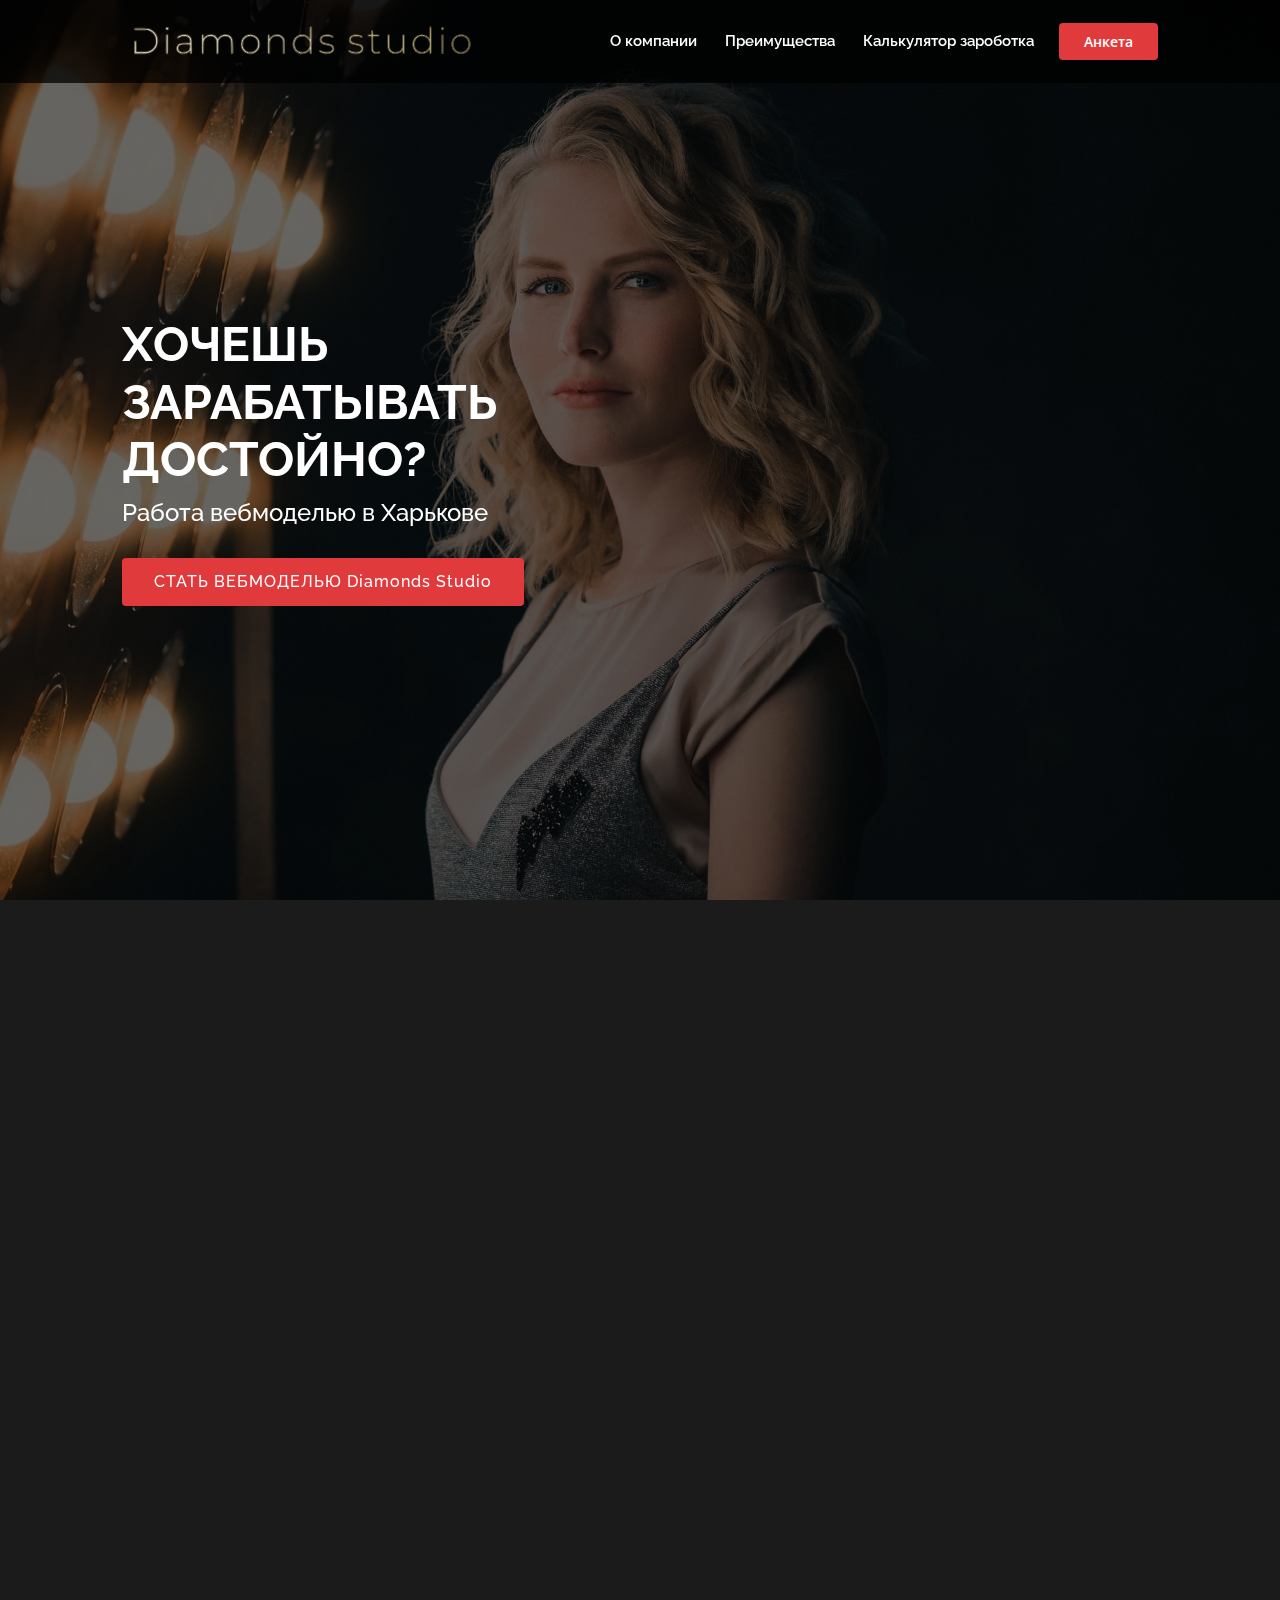
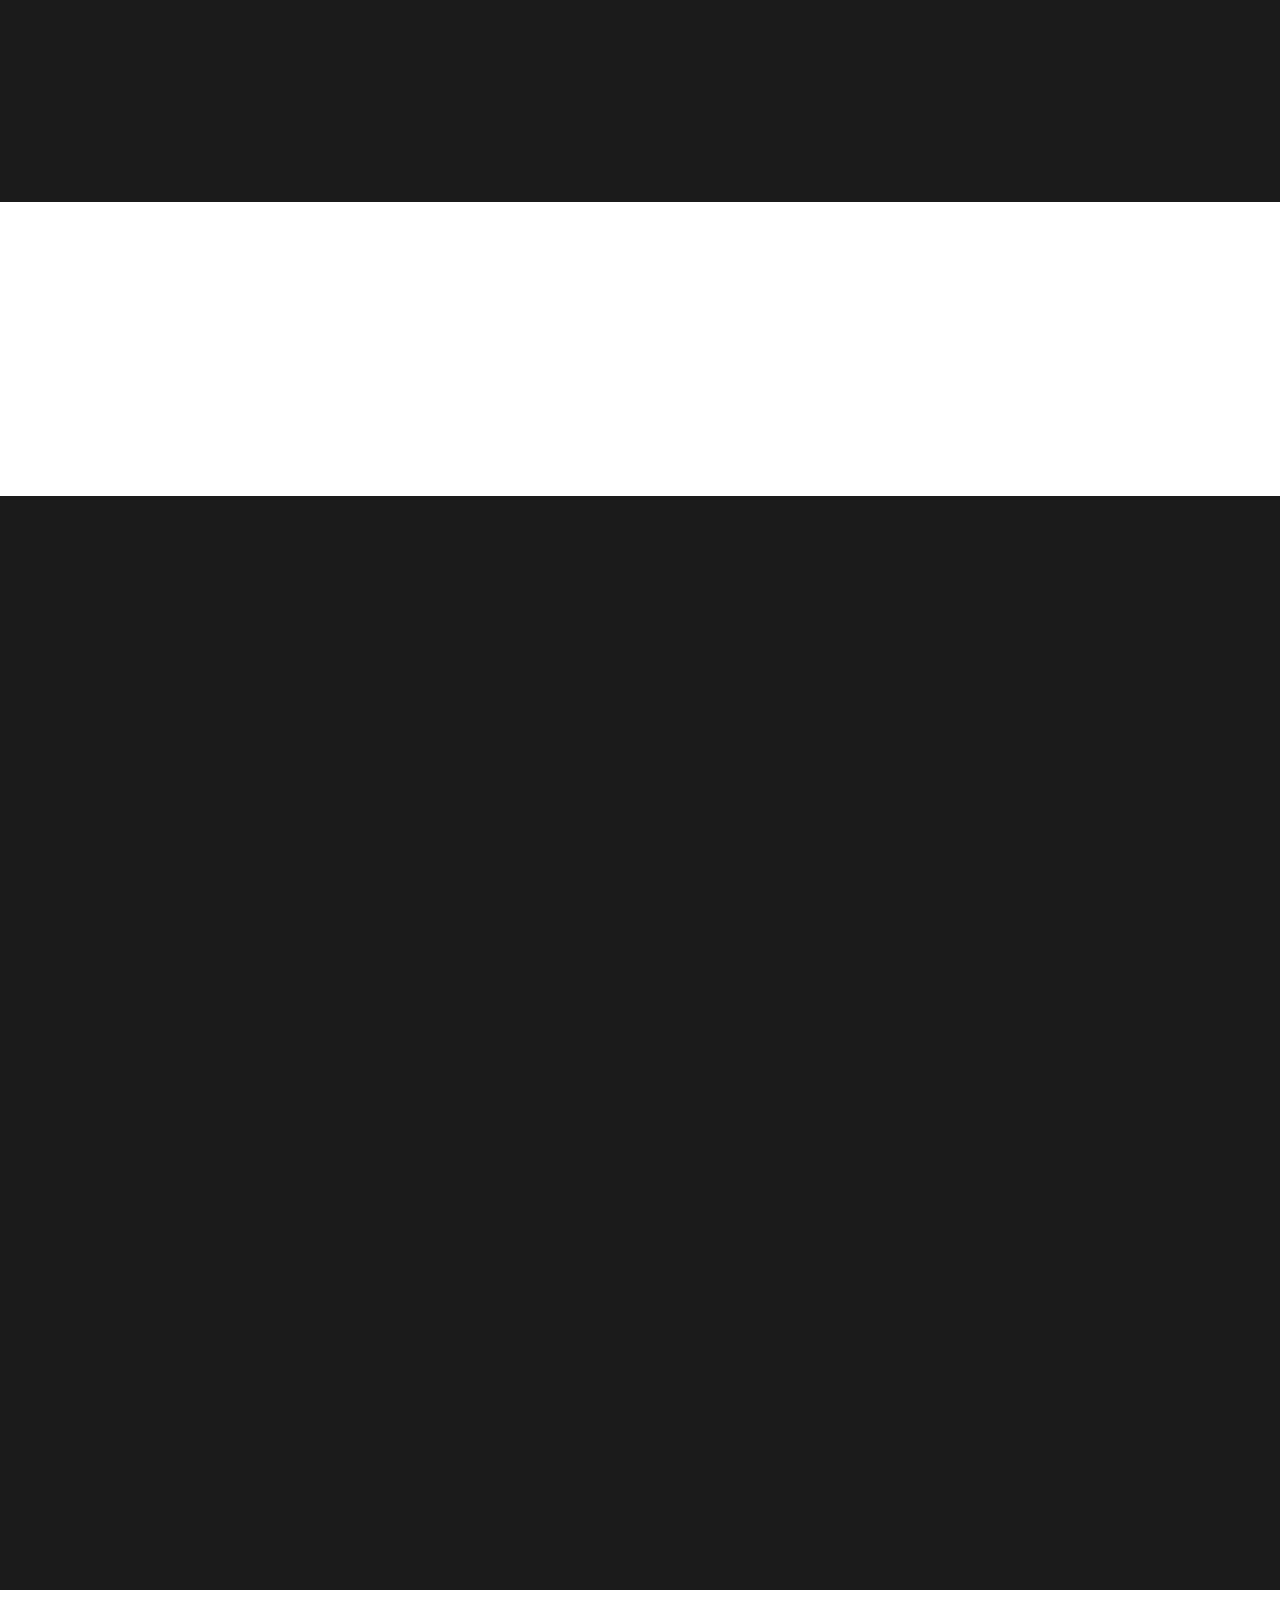
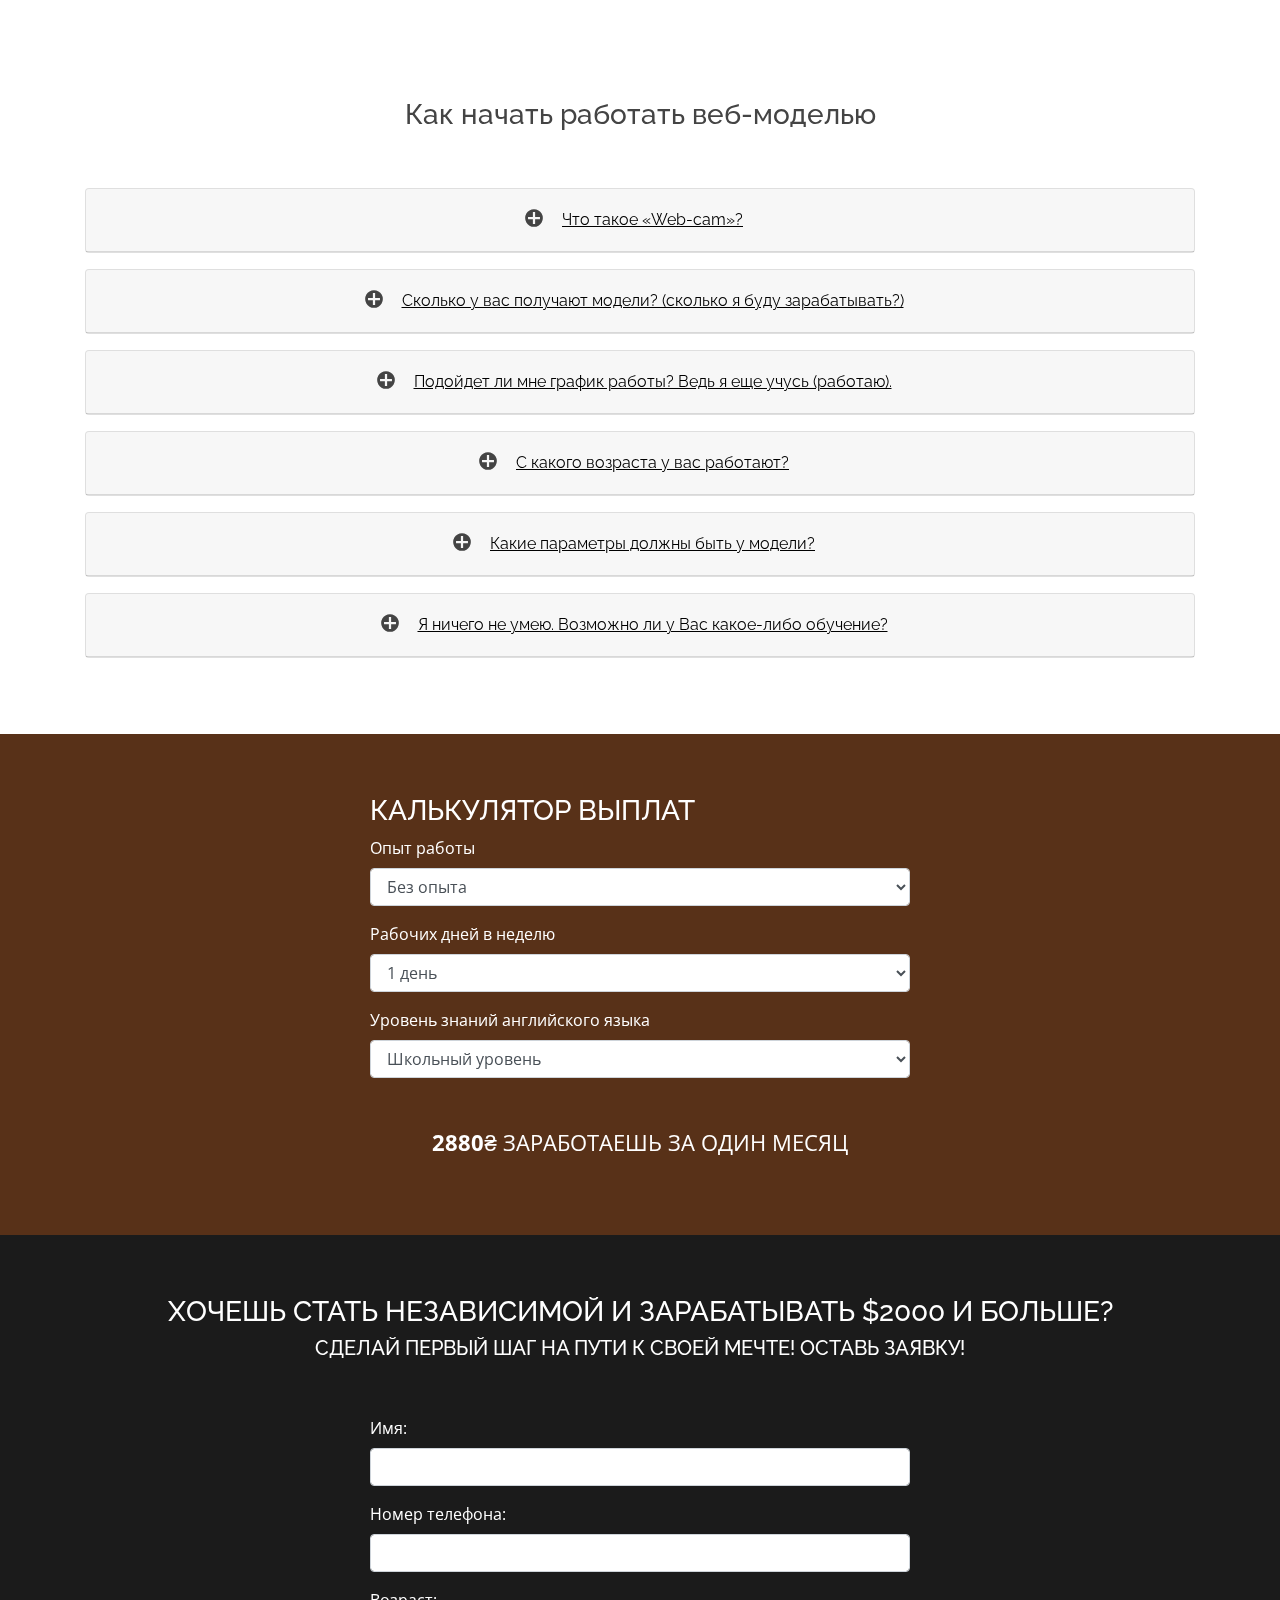
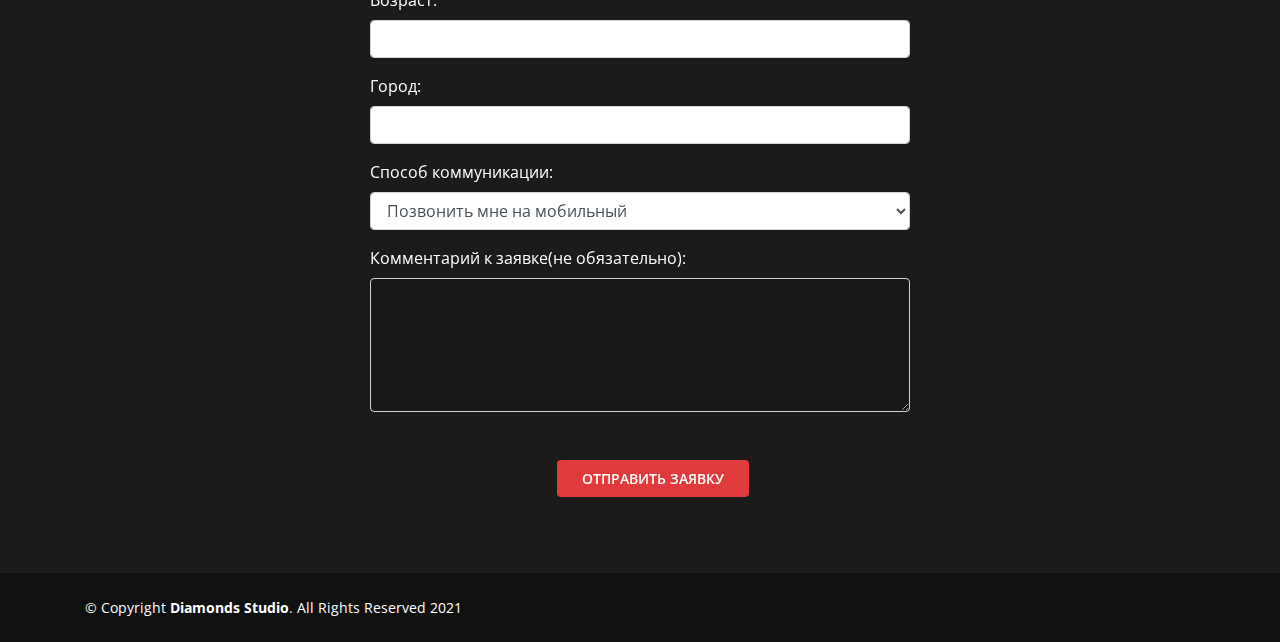
==== commit f61627ed: "qwe" ====
--- a/index.html
+++ b/index.html
@@ -54,7 +54,7 @@
               <li><a href="#about">О компании</a></li>
               <li><a href="#advantages">Преимущества</a></li>
               <li><a href="#calc">Калькулятор зароботка</a></li>
-              <li><a href="#testimonials">Отзывы</a></li>
+              <!-- <li><a href="#testimonials">Отзывы</a></li> -->
               <!-- <li><a href="#portfolio">Portfolio</a></li> -->
               <!-- <li><a href="#team">Team</a></li>
               <li><a href="blog.html">Blog</a></li>
@@ -137,16 +137,15 @@
             <div class="content">
               <h3>О КОМПАНИИ Diamonds Studio</h3>
               <p>
-                Модельное агентство "Diamonds Studio" приглашает к сотрудничеству целеустремленных и уверенных в себе
-                девушек
-                Харькова и Харьковской области.
+                Модельное агентство "Diamonds Studio" приглашает к сотрудничеству целеустремленных и общительных
+                девушек из Харькова и Харьковской области.
                 <br><br>
                 Вакансия модели видеоконференций предполагает творческую интересную работу, гибкий график, возможность
                 совмещения с Вашей основной деятельностью, и самое главное - очень высокий доход. Возможность быть
                 моделью и зарабатывать есть у каждой девушки!
               </p>
               <ul>
-                <li>Отдельные комнаты для каждой модели. Тут свежо и просторно, нико не побеспокоит и не отвлечёт от
+                <li>Отдельные комнаты для каждой модели. Тут свежо и просторно, никто не побеспокоит и не отвлечёт от
                   общения с клиентами;</li>
                 <li>Круглосуточная техническая поддержка, если у Вас возникнет проблема - мы решим ее в кратчайшие
                   сроки;</li>
@@ -427,7 +426,7 @@
             <div class="icon-box" data-aos="fade-up" data-aos-delay="400">
               <i class="icofont-diamond"></i>
               <h4><a href="#">СТАБИЛЬНЫЙ ДОХОД</a></h4>
-              <p>Выплаты каждые 2 недели.Зароботок до 10000$ в месяц у опытных моделей.</p>
+              <p>Выплаты каждые 2 недели.Зароботок до 10000$ в месяц (у опытных моделей).</p>
             </div>
           </div>
           <div class="col-md-6 mt-4 mt-md-0 mb-5">
@@ -674,6 +673,21 @@
               <div class="form-group">
                 <label for="forcity">Город:</label>
                 <input id="formage" class="form-control" type="text" name="city" />
+              </div>
+
+              <div class="form-group">
+                <label for="communication">Способ коммуникации:</label>
+                <select id="communication" name="communication-type" class="communication-input form-control">
+                  <option value="Школьный уровень" selected="selected">Позвонить мне на мобильный</option>
+                  <option value="Viber">Позвонить мне на Viber</option>
+                  <option value="Telegram">Позвонить мне на Telegram</option>
+                  <option value="WhatsApp">Позвонить мне на WhatsApp</option>
+                </select>
+              </div>
+
+              <div class="form-group">
+                <label for="comment">Комментарий к заявке(не обязательно):</label>
+                <textarea name="comment" class="form-control" id="comment" cols="30" rows="5"></textarea>
               </div>
 
               <div class="form-group mt-5 text-center">
@@ -1270,77 +1284,20 @@
 
   </main>
 
-
-  <footer id="footer">
-
-    <div class="footer-top">
-      <div class="container">
-        <div class="row">
-
-          <div class="col-lg-3 col-md-6 footer-contact">
-            <h3>Presento<span>.</span></h3>
-            <p>
-              A108 Adam Street <br>
-              New York, NY 535022<br>
-              United States <br><br>
-              <strong>Phone:</strong> +1 5589 55488 55<br>
-              <strong>Email:</strong> info@example.com<br>
-            </p>
-          </div>
-
-          <div class="col-lg-2 col-md-6 footer-links">
-            <h4>Useful Links</h4>
-            <ul>
-              <li><i class="bx bx-chevron-right"></i> <a href="#">Home</a></li>
-              <li><i class="bx bx-chevron-right"></i> <a href="#">About us</a></li>
-              <li><i class="bx bx-chevron-right"></i> <a href="#">Services</a></li>
-              <li><i class="bx bx-chevron-right"></i> <a href="#">Terms of service</a></li>
-              <li><i class="bx bx-chevron-right"></i> <a href="#">Privacy policy</a></li>
-            </ul>
-          </div>
-
-          <div class="col-lg-3 col-md-6 footer-links">
-            <h4>Our Services</h4>
-            <ul>
-              <li><i class="bx bx-chevron-right"></i> <a href="#">Web Design</a></li>
-              <li><i class="bx bx-chevron-right"></i> <a href="#">Web Development</a></li>
-              <li><i class="bx bx-chevron-right"></i> <a href="#">Product Management</a></li>
-              <li><i class="bx bx-chevron-right"></i> <a href="#">Marketing</a></li>
-              <li><i class="bx bx-chevron-right"></i> <a href="#">Graphic Design</a></li>
-            </ul>
-          </div>
-
-          <div class="col-lg-4 col-md-6 footer-newsletter">
-            <h4>Join Our Newsletter</h4>
-            <p>Tamen quem nulla quae legam multos aute sint culpa legam noster magna</p>
-            <form action="" method="post">
-              <input type="email" name="email"><input type="submit" value="Subscribe">
-            </form>
-          </div>
-
-        </div>
-      </div>
-    </div>
-
-    <div class="container d-md-flex py-4">
-
-      <div class="mr-md-auto text-center text-md-left">
-        <div class="copyright">
-          &copy; Copyright <strong><span>F4rr3LL</span></strong>. All Rights Reserved
-        </div>
-        <div class="credits">
-          Designed by F4rr3LL
-        </div>
-      </div>
-      <div class="social-links text-center text-md-right pt-3 pt-md-0">
-        <a href="#" class="twitter"><i class="bx bxl-twitter"></i></a>
-        <a href="#" class="facebook"><i class="bx bxl-facebook"></i></a>
-        <a href="#" class="instagram"><i class="bx bxl-instagram"></i></a>
-        <a href="#" class="google-plus"><i class="bx bxl-skype"></i></a>
-        <a href="#" class="linkedin"><i class="bx bxl-linkedin"></i></a>
-      </div>
-    </div>
-  </footer> -->
+ -->
+
+
+    <footer id="footer">
+
+      <div class="container d-md-flex py-4">
+
+        <div class="mr-md-auto text-center text-md-left">
+          <div class="copyright">
+            &copy; Copyright <strong><span>Diamonds Studio</span></strong>. All Rights Reserved 2021
+          </div>
+        </div>
+      </div>
+    </footer>
 
     <a href="#" class="back-to-top"><i class="icofont-simple-up"></i></a>
 
@@ -1377,6 +1334,21 @@
               <div class="form-group">
                 <label for="forcity">Город:</label>
                 <input id="formage" class="form-control" type="text" name="city" />
+              </div>
+
+              <div class="form-group">
+                <label for="communication">Способ коммуникации:</label>
+                <select id="communication" name="communication-type" class="communication-input form-control">
+                  <option value="Школьный уровень" selected="selected">Позвонить мне на мобильный</option>
+                  <option value="Viber">Позвонить мне на Viber</option>
+                  <option value="Telegram">Позвонить мне на Telegram</option>
+                  <option value="WhatsApp">Позвонить мне на WhatsApp</option>
+                </select>
+              </div>
+
+              <div class="form-group">
+                <label for="comment">Комментарий к заявке(не обязательно):</label>
+                <textarea name="comment" class="form-control" id="comment-mobile" cols="30" rows="5"></textarea>
               </div>
 
               <div class="form-group mt-5 text-center">
@@ -1439,10 +1411,10 @@
             'Accept': 'application/json'
           }
         }).then(response => {
-          status.innerHTML = "Thanks for your submission!";
+          status.innerHTML = "Заявка успешно отправлена, наш менеджер свяжется с Вами в ближашее время.";
           form.reset()
         }).catch(error => {
-          status.innerHTML = "Oops! There was a problem submitting your form"
+          status.innerHTML = "Ой! Произошла ошибка, попробуйте повторить запрос позже."
         });
       }
       form.addEventListener("submit", handleSubmit)
--- a/assets/css/style.css
+++ b/assets/css/style.css
@@ -37,7 +37,13 @@
 .faqcard .card-header {
   text-align: center;
 }
-
+my-form-status {
+  margin-top: 50px;
+}
+#comment {
+  color: #fff;
+  background-color: rgba(0,0,0,0.1);
+}
 
 a {
   color: #e03a3c;
@@ -511,7 +517,7 @@
   top: 0px;
   /* top: 60px; */
   left: 0;
-  right: 0; */
+  right: 0;
   /* transform: skewY(-3deg); */
 }
 
@@ -2220,4 +2226,7 @@
     padding: 0 30px;
     text-align: center;
   }
-}
+  #comment-mobile {
+    color: #000;
+  }
+}
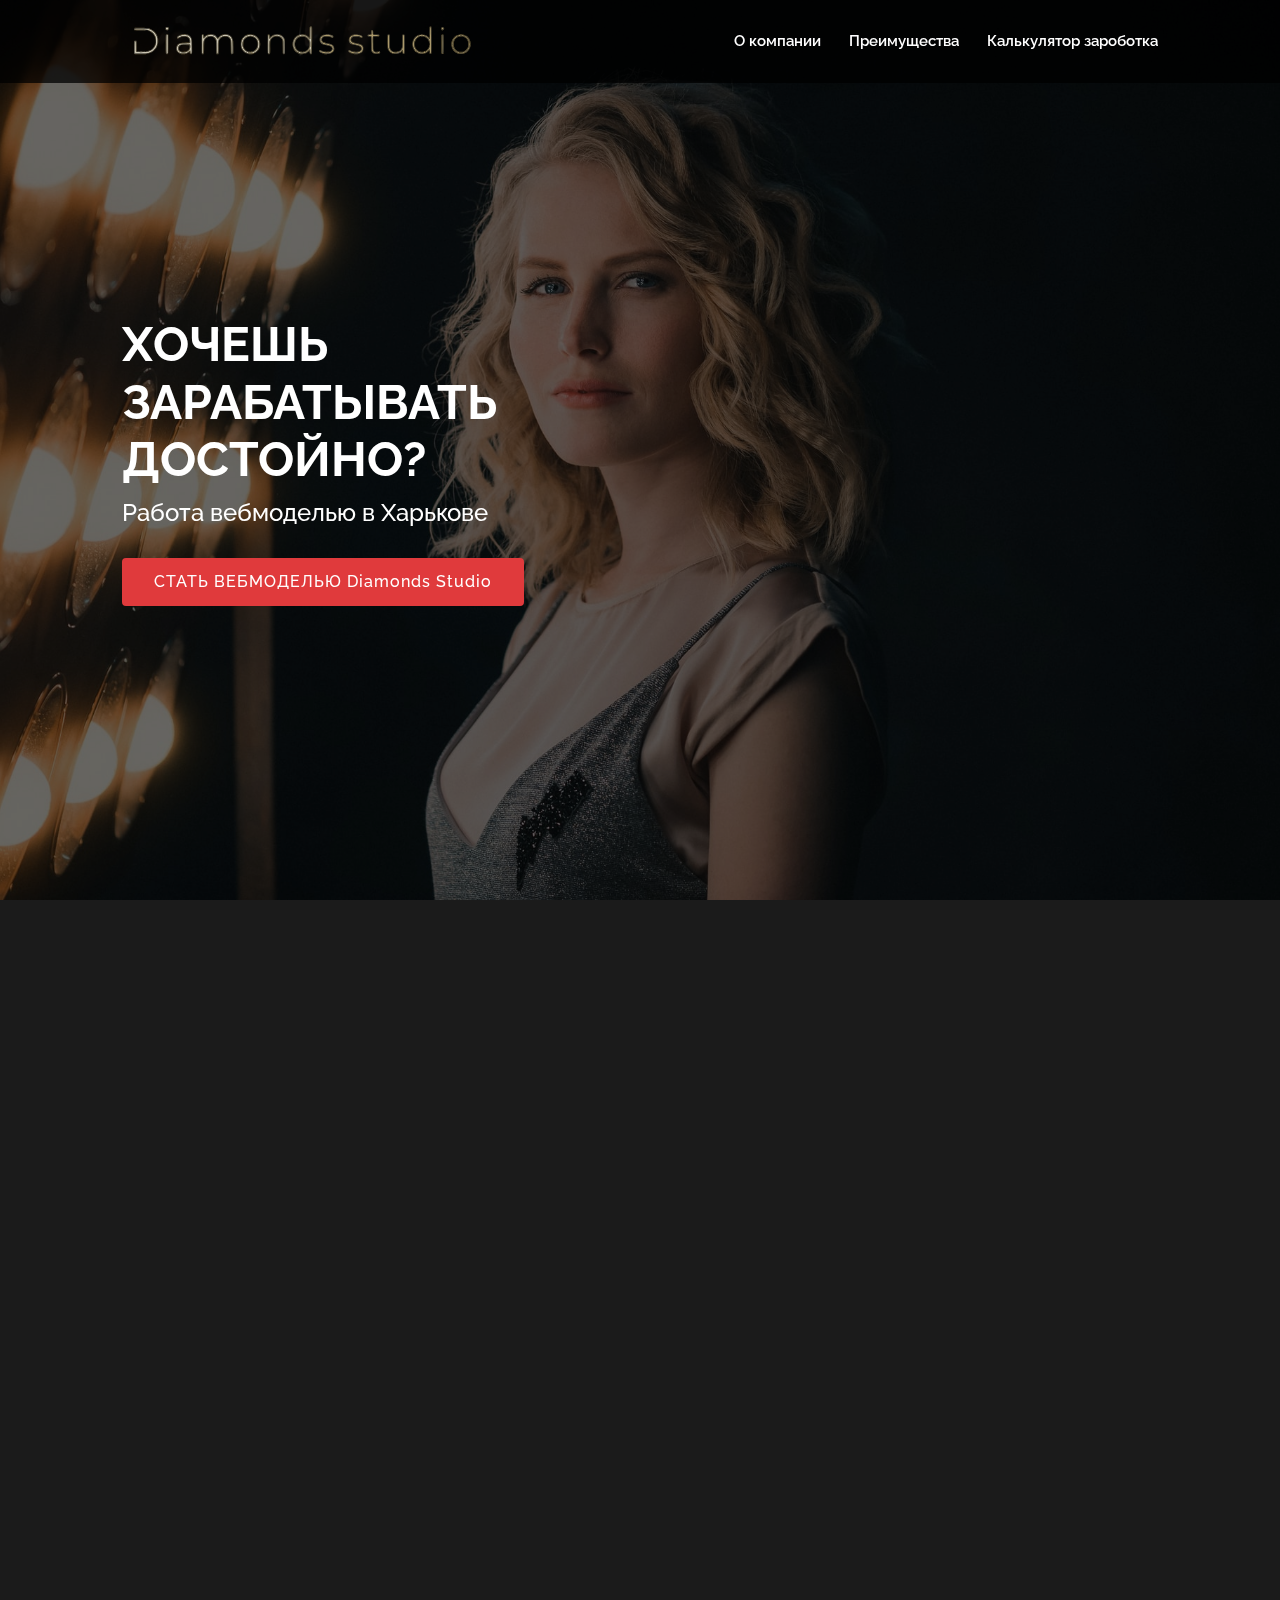
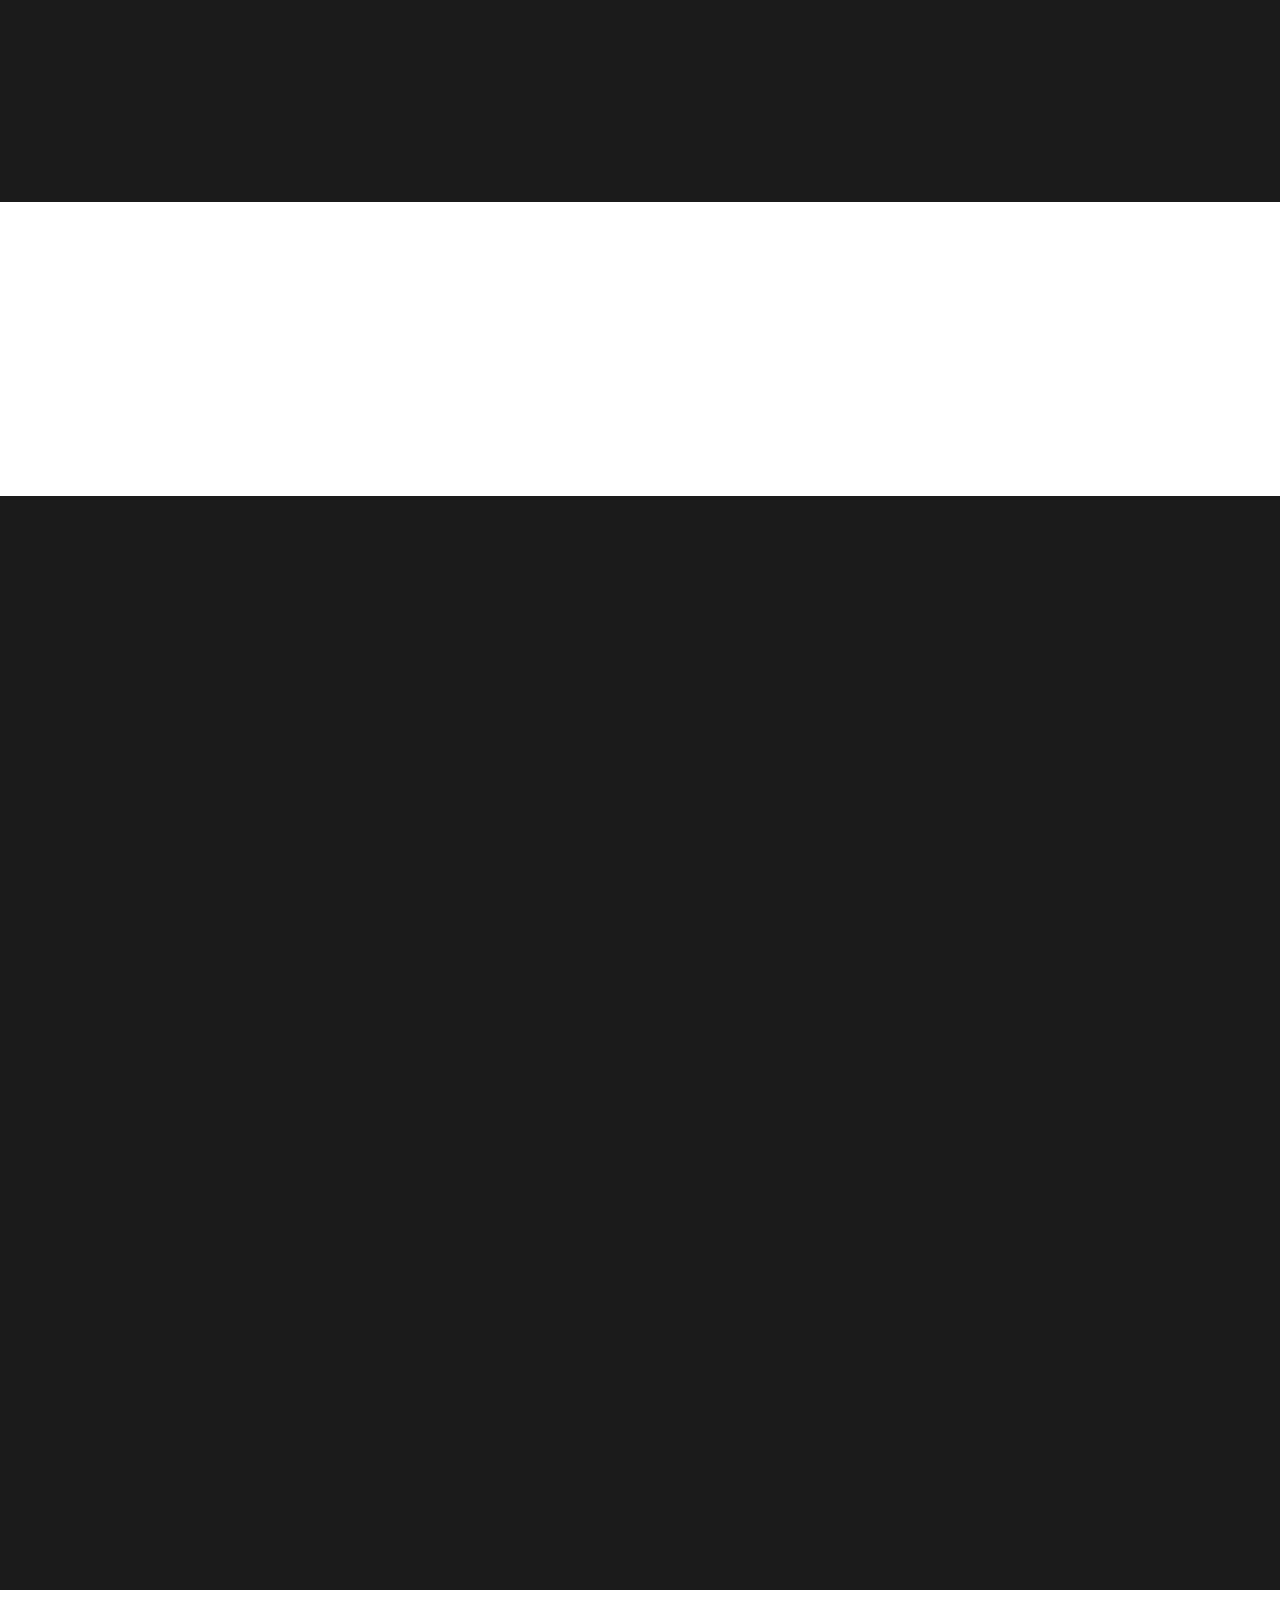
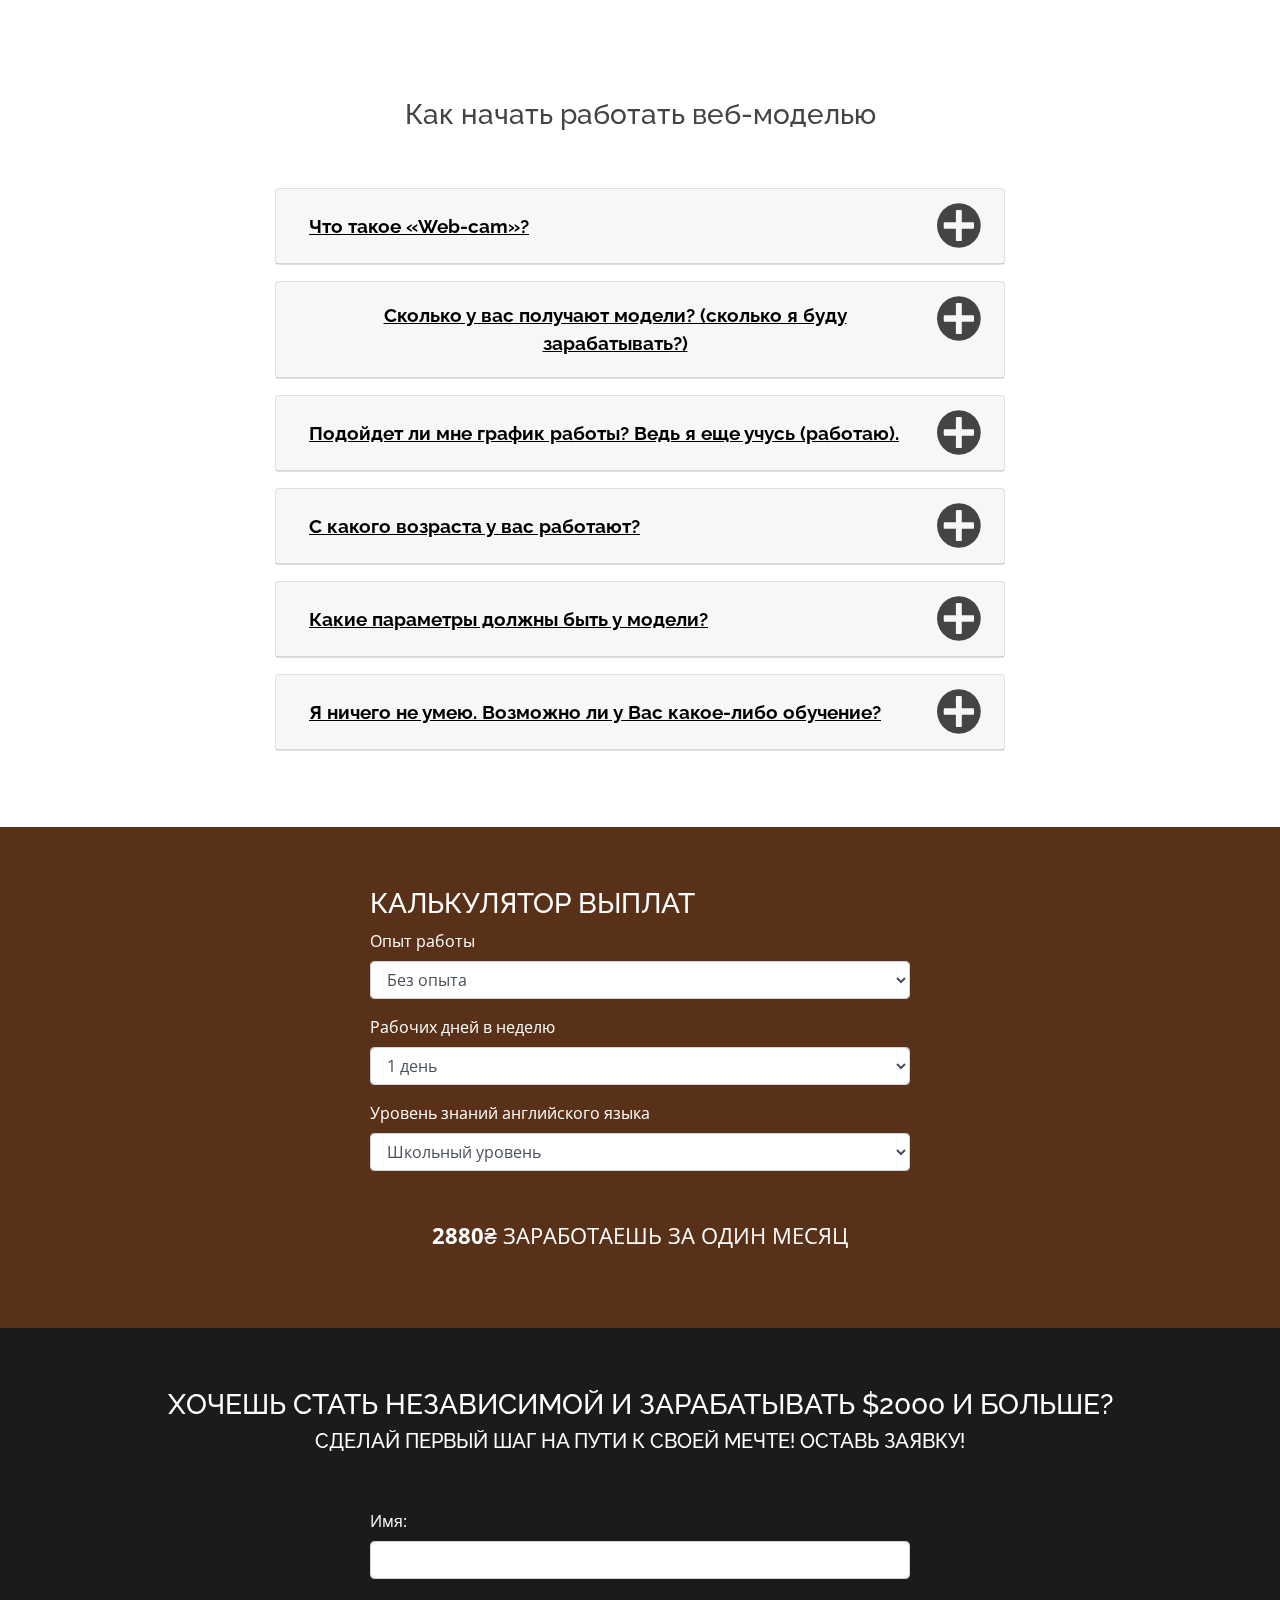
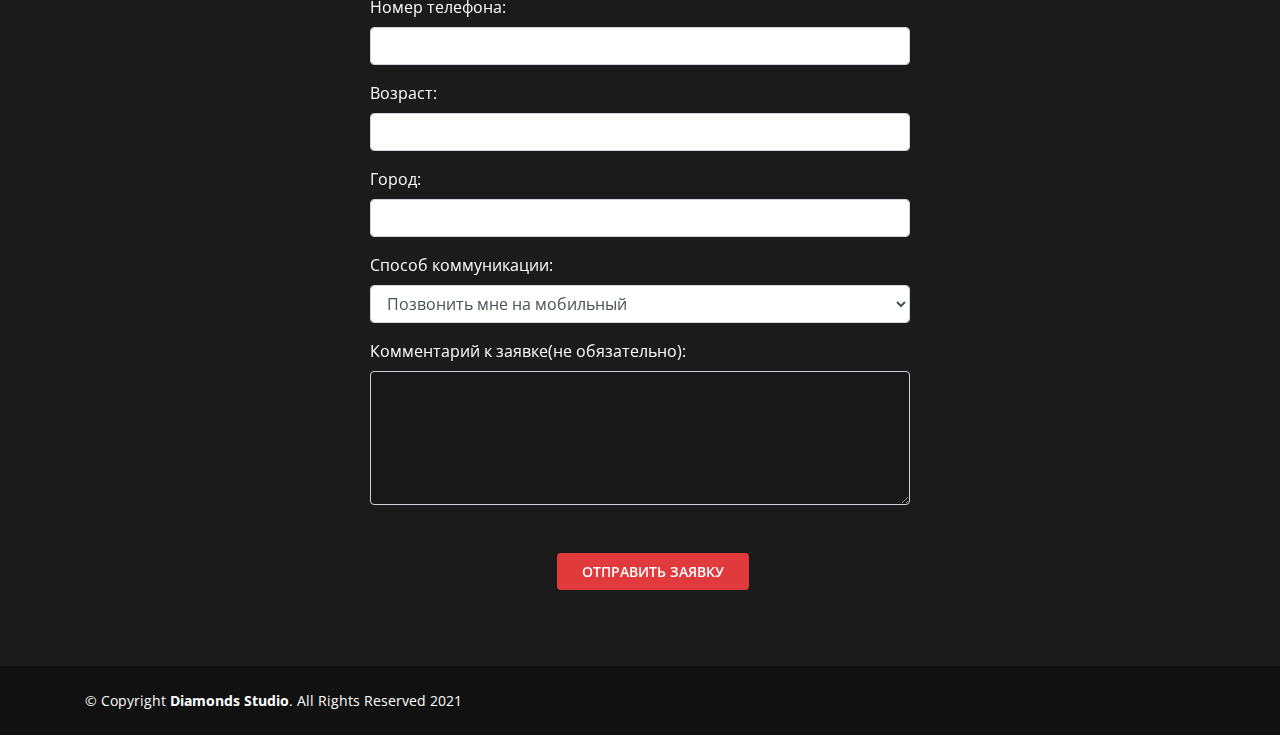
==== commit bdeb2118: "qqq" ====
--- a/index.html
+++ b/index.html
@@ -54,32 +54,10 @@
               <li><a href="#about">О компании</a></li>
               <li><a href="#advantages">Преимущества</a></li>
               <li><a href="#calc">Калькулятор зароботка</a></li>
-              <!-- <li><a href="#testimonials">Отзывы</a></li> -->
-              <!-- <li><a href="#portfolio">Portfolio</a></li> -->
-              <!-- <li><a href="#team">Team</a></li>
-              <li><a href="blog.html">Blog</a></li>
-              <li class="drop-down"><a href="">Drop Down</a>
-                <ul>
-                  <li><a href="#">Drop Down 1</a></li>
-                  <li class="drop-down"><a href="#">Deep Drop Down</a>
-                    <ul>
-                      <li><a href="#">Deep Drop Down 1</a></li>
-                      <li><a href="#">Deep Drop Down 2</a></li>
-                      <li><a href="#">Deep Drop Down 3</a></li>
-                      <li><a href="#">Deep Drop Down 4</a></li>
-                      <li><a href="#">Deep Drop Down 5</a></li>
-                    </ul>
-                  </li>
-                  <li><a href="#">Drop Down 2</a></li>
-                  <li><a href="#">Drop Down 3</a></li>
-                  <li><a href="#">Drop Down 4</a></li>
-                </ul>
-              </li> -->
-              <!-- <li><a href="#contact">Contact</a></li> -->
             </ul>
           </nav><!-- .nav-menu -->
 
-          <a href="#" class="get-started-btn scrollto" data-toggle="modal" data-target="#exampleModal">Анкета</a>
+          <!-- <a href="#" class="get-started-btn scrollto" data-toggle="modal" data-target="#exampleModal">Анкета</a> -->
         </div>
       </div>
 
@@ -89,14 +67,14 @@
   <!-- ======= Hero Section ======= -->
   <section id="hero" class="d-flex align-items-center">
 
-    <div class="container-fluid" data-aos="zoom-out" data-aos-delay="100">
+    <div class="container-fluid hero-wrap" data-aos="zoom-out" data-aos-delay="100">
       <div class="row justify-content-center">
         <div class="col-xl-10">
           <div class="row">
             <div class="col-xl-5">
               <h1>ХОЧЕШЬ ЗАРАБАТЫВАТЬ ДОСТОЙНО?</h1>
               <h2>Работа вебмоделью в Харькове</h2>
-              <a href="#" class="btn-get-started scrollto" data-toggle="modal" data-target="#exampleModal">СТАТЬ
+              <a href="#formsec" class="btn-get-started scrollto">СТАТЬ
                 ВЕБМОДЕЛЬЮ Diamonds Studio</a>
             </div>
           </div>
@@ -107,26 +85,6 @@
   </section><!-- End Hero -->
 
   <main id="main">
-    <!--
-    <section id="clients" class="clients">
-      <div class="container-fluid" data-aos="zoom-in">
-        <div class="row justify-content-center">
-          <div class="col-xl-10">
-            <div class="owl-carousel clients-carousel">
-              <img src="assets/img/clients/client-1.png" alt="">
-              <img src="assets/img/clients/client-2.png" alt="">
-              <img src="assets/img/clients/client-3.png" alt="">
-              <img src="assets/img/clients/client-4.png" alt="">
-              <img src="assets/img/clients/client-5.png" alt="">
-              <img src="assets/img/clients/client-6.png" alt="">
-              <img src="assets/img/clients/client-7.png" alt="">
-              <img src="assets/img/clients/client-8.png" alt="">
-            </div>
-          </div>
-        </div>
-      </div>
-    </section>
-  -->
 
     <!-- ======= About Section ======= -->
     <section id="about" class="about section-bg pb-5">
@@ -158,30 +116,6 @@
           </div>
           <div class="col-sm-7 d-flex align-items-stretch mb-5">
             <img src="assets/img/ussama-azam-YJWQ0aN87aA-unsplash.jpg" alt="" class="img-fluid">
-            <!-- <div class="icon-boxes d-flex flex-column justify-content-center">
-              <div class="row">
-                <div class="col-md-6 icon-box" data-aos="fade-up" data-aos-delay="100">
-                  <i class="bx bx-receipt"></i>
-                  <h4>Corporis voluptates sit</h4>
-                  <p>Consequuntur sunt aut quasi enim aliquam quae harum pariatur laboris nisi ut aliquip</p>
-                </div>
-                <div class="col-md-6 icon-box" data-aos="fade-up" data-aos-delay="200">
-                  <i class="bx bx-cube-alt"></i>
-                  <h4>Ullamco laboris nisi</h4>
-                  <p>Excepteur sint occaecat cupidatat non proident, sunt in culpa qui officia deserunt</p>
-                </div>
-                <div class="col-md-6 icon-box" data-aos="fade-up" data-aos-delay="300">
-                  <i class="bx bx-images"></i>
-                  <h4>Labore consequatur</h4>
-                  <p>Aut suscipit aut cum nemo deleniti aut omnis. Doloribus ut maiores omnis facere</p>
-                </div>
-                <div class="col-md-6 icon-box" data-aos="fade-up" data-aos-delay="400">
-                  <i class="bx bx-shield"></i>
-                  <h4>Beatae veritatis</h4>
-                  <p>Expedita veritatis consequuntur nihil tempore laudantium vitae denat pacta</p>
-                </div>
-              </div>
-            </div> -->
           </div>
         </div>
 
@@ -223,172 +157,12 @@
       </div>
     </section><!-- End Counts Section -->
 
-    <!-- ======= Tabs Section ======= -->
-    <!-- <section id="tabs" class="tabs">
-      <div class="container" data-aos="fade-up">
-
-        <ul class="nav nav-tabs row d-flex">
-          <li class="nav-item col-3">
-            <a class="nav-link active show" data-toggle="tab" href="#tab-1">
-              <i class="ri-gps-line"></i>
-              <h4 class="d-none d-lg-block">Modi sit est dela pireda nest</h4>
-            </a>
-          </li>
-          <li class="nav-item col-3">
-            <a class="nav-link" data-toggle="tab" href="#tab-2">
-              <i class="ri-body-scan-line"></i>
-              <h4 class="d-none d-lg-block">Unde praesenti mara setra le</h4>
-            </a>
-          </li>
-          <li class="nav-item col-3">
-            <a class="nav-link" data-toggle="tab" href="#tab-3">
-              <i class="ri-sun-line"></i>
-              <h4 class="d-none d-lg-block">Pariatur explica nitro dela</h4>
-            </a>
-          </li>
-          <li class="nav-item col-3">
-            <a class="nav-link" data-toggle="tab" href="#tab-4">
-              <i class="ri-store-line"></i>
-              <h4 class="d-none d-lg-block">Nostrum qui dile node</h4>
-            </a>
-          </li>
-        </ul>
-
-        <div class="tab-content">
-          <div class="tab-pane active show" id="tab-1">
-            <div class="row">
-              <div class="col-lg-6 order-2 order-lg-1 mt-3 mt-lg-0" data-aos="fade-up" data-aos-delay="100">
-                <h3>Voluptatem dignissimos provident quasi corporis voluptates sit assumenda.</h3>
-                <p class="font-italic">
-                  Lorem ipsum dolor sit amet, consectetur adipiscing elit, sed do eiusmod tempor incididunt ut labore et
-                  dolore
-                  magna aliqua.
-                </p>
-                <ul>
-                  <li><i class="ri-check-double-line"></i> Ullamco laboris nisi ut aliquip ex ea commodo consequat.</li>
-                  <li><i class="ri-check-double-line"></i> Duis aute irure dolor in reprehenderit in voluptate velit.
-                  </li>
-                  <li><i class="ri-check-double-line"></i> Ullamco laboris nisi ut aliquip ex ea commodo consequat. Duis
-                    aute irure dolor in reprehenderit in voluptate trideta storacalaperda mastiro dolore eu fugiat nulla
-                    pariatur.</li>
-                </ul>
-                <p>
-                  Ullamco laboris nisi ut aliquip ex ea commodo consequat. Duis aute irure dolor in reprehenderit in
-                  voluptate
-                  velit esse cillum dolore eu fugiat nulla pariatur. Excepteur sint occaecat cupidatat non proident,
-                  sunt in
-                  culpa qui officia deserunt mollit anim id est laborum
-                </p>
-              </div>
-              <div class="col-lg-6 order-1 order-lg-2 text-center" data-aos="fade-up" data-aos-delay="200">
-                <img src="assets/img/tabs-1.jpg" alt="" class="img-fluid">
-              </div>
-            </div>
-          </div>
-          <div class="tab-pane" id="tab-2">
-            <div class="row">
-              <div class="col-lg-6 order-2 order-lg-1 mt-3 mt-lg-0">
-                <h3>Neque exercitationem debitis soluta quos debitis quo mollitia officia est</h3>
-                <p>
-                  Ullamco laboris nisi ut aliquip ex ea commodo consequat. Duis aute irure dolor in reprehenderit in
-                  voluptate
-                  velit esse cillum dolore eu fugiat nulla pariatur. Excepteur sint occaecat cupidatat non proident,
-                  sunt in
-                  culpa qui officia deserunt mollit anim id est laborum
-                </p>
-                <p class="font-italic">
-                  Lorem ipsum dolor sit amet, consectetur adipiscing elit, sed do eiusmod tempor incididunt ut labore et
-                  dolore
-                  magna aliqua.
-                </p>
-                <ul>
-                  <li><i class="ri-check-double-line"></i> Ullamco laboris nisi ut aliquip ex ea commodo consequat.</li>
-                  <li><i class="ri-check-double-line"></i> Duis aute irure dolor in reprehenderit in voluptate velit.
-                  </li>
-                  <li><i class="ri-check-double-line"></i> Provident mollitia neque rerum asperiores dolores quos qui a.
-                    Ipsum neque dolor voluptate nisi sed.</li>
-                  <li><i class="ri-check-double-line"></i> Ullamco laboris nisi ut aliquip ex ea commodo consequat. Duis
-                    aute irure dolor in reprehenderit in voluptate trideta storacalaperda mastiro dolore eu fugiat nulla
-                    pariatur.</li>
-                </ul>
-              </div>
-              <div class="col-lg-6 order-1 order-lg-2 text-center">
-                <img src="assets/img/tabs-2.jpg" alt="" class="img-fluid">
-              </div>
-            </div>
-          </div>
-          <div class="tab-pane" id="tab-3">
-            <div class="row">
-              <div class="col-lg-6 order-2 order-lg-1 mt-3 mt-lg-0">
-                <h3>Voluptatibus commodi ut accusamus ea repudiandae ut autem dolor ut assumenda</h3>
-                <p>
-                  Ullamco laboris nisi ut aliquip ex ea commodo consequat. Duis aute irure dolor in reprehenderit in
-                  voluptate
-                  velit esse cillum dolore eu fugiat nulla pariatur. Excepteur sint occaecat cupidatat non proident,
-                  sunt in
-                  culpa qui officia deserunt mollit anim id est laborum
-                </p>
-                <ul>
-                  <li><i class="ri-check-double-line"></i> Ullamco laboris nisi ut aliquip ex ea commodo consequat.</li>
-                  <li><i class="ri-check-double-line"></i> Duis aute irure dolor in reprehenderit in voluptate velit.
-                  </li>
-                  <li><i class="ri-check-double-line"></i> Provident mollitia neque rerum asperiores dolores quos qui a.
-                    Ipsum neque dolor voluptate nisi sed.</li>
-                </ul>
-                <p class="font-italic">
-                  Lorem ipsum dolor sit amet, consectetur adipiscing elit, sed do eiusmod tempor incididunt ut labore et
-                  dolore
-                  magna aliqua.
-                </p>
-              </div>
-              <div class="col-lg-6 order-1 order-lg-2 text-center">
-                <img src="assets/img/tabs-3.jpg" alt="" class="img-fluid">
-              </div>
-            </div>
-          </div>
-          <div class="tab-pane" id="tab-4">
-            <div class="row">
-              <div class="col-lg-6 order-2 order-lg-1 mt-3 mt-lg-0">
-                <h3>Omnis fugiat ea explicabo sunt dolorum asperiores sequi inventore rerum</h3>
-                <p>
-                  Ullamco laboris nisi ut aliquip ex ea commodo consequat. Duis aute irure dolor in reprehenderit in
-                  voluptate
-                  velit esse cillum dolore eu fugiat nulla pariatur. Excepteur sint occaecat cupidatat non proident,
-                  sunt in
-                  culpa qui officia deserunt mollit anim id est laborum
-                </p>
-                <p class="font-italic">
-                  Lorem ipsum dolor sit amet, consectetur adipiscing elit, sed do eiusmod tempor incididunt ut labore et
-                  dolore
-                  magna aliqua.
-                </p>
-                <ul>
-                  <li><i class="ri-check-double-line"></i> Ullamco laboris nisi ut aliquip ex ea commodo consequat.</li>
-                  <li><i class="ri-check-double-line"></i> Duis aute irure dolor in reprehenderit in voluptate velit.
-                  </li>
-                  <li><i class="ri-check-double-line"></i> Ullamco laboris nisi ut aliquip ex ea commodo consequat. Duis
-                    aute irure dolor in reprehenderit in voluptate trideta storacalaperda mastiro dolore eu fugiat nulla
-                    pariatur.</li>
-                </ul>
-              </div>
-              <div class="col-lg-6 order-1 order-lg-2 text-center">
-                <img src="assets/img/tabs-4.jpg" alt="" class="img-fluid">
-              </div>
-            </div>
-          </div>
-        </div>
-
-      </div>
-    </section> -->
-
     <!-- ======= Services Section ======= -->
     <section id="advantages" class="services section-bg pb-5">
       <div class="container" data-aos="fade-up">
 
         <div class="section-title mt-5">
           <h2>ПРЕИМУЩЕСТВА РАБОТЫ В Diamonds Studio</h2>
-          <!-- <p>Magnam dolores commodi suscipit. Necessitatibus eius consequatur ex aliquid fuga eum quidem. Sit sint
-            consectetur velit. Quisquam quos quisquam cupiditate. Et nemo qui impedit suscipit alias ea.</p> -->
         </div>
 
         <div class="row">
@@ -450,23 +224,6 @@
               <p>Возможно устройство на работу без опыта и знания английского языка.</p>
             </div>
           </div>
-          <!-- <div class="col-md-6 mt-4 mt-md-0">
-            <div class="icon-box" data-aos="fade-up" data-aos-delay="500">
-              <i class="icofont-earth"></i>
-              <h4><a href="#">Magni Dolore</a></h4>
-              <p>At vero eos et accusamus et iusto odio dignissimos ducimus qui blanditiis praesentium voluptatum
-                deleniti atque</p>
-            </div>
-          </div>
-          <div class="col-md-6 mt-4 mt-md-0">
-            <div class="icon-box" data-aos="fade-up" data-aos-delay="600">
-              <i class="icofont-tasks-alt"></i>
-              <h4><a href="#">Eiusmod Tempor</a></h4>
-              <p>Et harum quidem rerum facilis est et expedita distinctio. Nam libero tempore, cum soluta nobis est
-                eligendi</p>
-            </div>
-          </div>
-        </div> -->
 
         </div>
     </section><!-- End Services Section -->
@@ -474,21 +231,21 @@
 
     <section id="faq">
       <div class="container">
-        <div class="row">
+        <div class="row justify-content-center">
           <div class="col-12 mt-5 mb-5 text-center">
             <h3>Как начать работать веб-моделью</h3>
           </div>
-          <div class="col-12">
+          <div class="col-sm-8">
             <div id="accordion">
 
               <div class="card mb-3 faqcard">
-                <div class="card-header" id="headingOne">
+                <div class="card-header" id="headingOne" data-toggle="collapse" data-target="#collapseOne">
                   <h5 class="mb-0">
-                    <i class="icofont-plus-circle"></i>
                     <button class="btn btn-link collapsed" data-toggle="collapse" data-target="#collapseOne"
                       aria-expanded="false" aria-controls="collapseOne">
                       Что такое «Web-cam»?
                     </button>
+                    <i class="icofont-plus-circle"></i>
                   </h5>
                 </div>
                 <div id="collapseOne" class="collapse" aria-labelledby="headingOne" data-parent="#accordion">
@@ -500,13 +257,13 @@
               </div>
 
               <div class="card mb-3 faqcard">
-                <div class="card-header" id="headingThree">
+                <div class="card-header" id="headingThree" data-toggle="collapse" data-target="#collapseThree">
                   <h5 class="mb-0">
-                    <i class="icofont-plus-circle"></i>
                     <button class="btn btn-link collapsed" data-toggle="collapse" data-target="#collapseThree"
                       aria-expanded="false" aria-controls="collapseThree">
                       Сколько у вас получают модели? (сколько я буду зарабатывать?)
                     </button>
+                    <i class="icofont-plus-circle"></i>
                   </h5>
                 </div>
                 <div id="collapseThree" class="collapse" aria-labelledby="headingThree" data-parent="#accordion">
@@ -520,13 +277,13 @@
               </div>
 
               <div class="card mb-3 faqcard">
-                <div class="card-header" id="headingFour">
+                <div class="card-header" id="headingFour" data-toggle="collapse" data-target="#collapseFour">
                   <h5 class="mb-0">
-                    <i class="icofont-plus-circle"></i>
                     <button class="btn btn-link collapsed" data-toggle="collapse" data-target="#collapseFour"
                       aria-expanded="false" aria-controls="collapseFour">
                       Подойдет ли мне график работы? Ведь я еще учусь (работаю).
                     </button>
+                    <i class="icofont-plus-circle"></i>
                   </h5>
                 </div>
                 <div id="collapseFour" class="collapse" aria-labelledby="headingFour" data-parent="#accordion">
@@ -540,13 +297,13 @@
               </div>
 
               <div class="card mb-3 faqcard">
-                <div class="card-header" id="headingFive">
+                <div class="card-header" id="headingFive" data-toggle="collapse" data-target="#collapseFive">
                   <h5 class="mb-0">
-                    <i class="icofont-plus-circle"></i>
                     <button class="btn btn-link collapsed" data-toggle="collapse" data-target="#collapseFive"
                       aria-expanded="false" aria-controls="collapseFive">
                       С какого возраста у вас работают?
                     </button>
+                    <i class="icofont-plus-circle"></i>
                   </h5>
                 </div>
                 <div id="collapseFive" class="collapse" aria-labelledby="headingFive" data-parent="#accordion">
@@ -557,13 +314,13 @@
               </div>
 
               <div class="card mb-3 faqcard">
-                <div class="card-header" id="headingSix">
+                <div class="card-header" id="headingSix" data-toggle="collapse" data-target="#collapseSix">
                   <h5 class="mb-0">
-                    <i class="icofont-plus-circle"></i>
                     <button class="btn btn-link collapsed" data-toggle="collapse" data-target="#collapseSix"
                       aria-expanded="false" aria-controls="collapseSix">
                       Какие параметры должны быть у модели?
                     </button>
+                    <i class="icofont-plus-circle"></i>
                   </h5>
                 </div>
                 <div id="collapseSix" class="collapse" aria-labelledby="headingSix" data-parent="#accordion">
@@ -575,13 +332,13 @@
               </div>
 
               <div class="card mb-3 faqcard">
-                <div class="card-header" id="headingEight">
+                <div class="card-header" id="headingEight" data-toggle="collapse" data-target="#collapseEight">
                   <h5 class="mb-0">
-                    <i class="icofont-plus-circle"></i>
                     <button class="btn btn-link collapsed" data-toggle="collapse" data-target="#collapseEight"
                       aria-expanded="false" aria-controls="collapseEight">
                       Я ничего не умею. Возможно ли у Вас какое-либо обучение?
                     </button>
+                    <i class="icofont-plus-circle"></i>
                   </h5>
                 </div>
                 <div id="collapseEight" class="collapse" aria-labelledby="headingEight" data-parent="#accordion">
@@ -701,724 +458,141 @@
       </div>
     </section>
 
-
-    <!-- 
-    <section id="portfolio" class="portfolio">
-      <div class="container" data-aos="fade-up">
-
-        <div class="section-title">
-          <h2>Portfolio</h2>
-          <p>Magnam dolores commodi suscipit. Necessitatibus eius consequatur ex aliquid fuga eum quidem. Sit sint
-            consectetur velit. Quisquam quos quisquam cupiditate. Et nemo qui impedit suscipit alias ea.</p>
-        </div>
-
-        <div class="row" data-aos="fade-up" data-aos-delay="100">
-          <div class="col-lg-12 d-flex justify-content-center">
-            <ul id="portfolio-flters">
-              <li data-filter="*" class="filter-active">All</li>
-              <li data-filter=".filter-app">App</li>
-              <li data-filter=".filter-card">Card</li>
-              <li data-filter=".filter-web">Web</li>
-            </ul>
-          </div>
-        </div>
-
-        <div class="row portfolio-container" data-aos="fade-up" data-aos-delay="200">
-
-          <div class="col-lg-4 col-md-6 portfolio-item filter-app">
-            <div class="portfolio-wrap">
-              <img src="assets/img/portfolio/portfolio-1.jpg" class="img-fluid" alt="">
-              <div class="portfolio-info">
-                <h4>App 1</h4>
-                <p>App</p>
-                <div class="portfolio-links">
-                  <a href="assets/img/portfolio/portfolio-1.jpg" data-gall="portfolioGallery" class="venobox"
-                    title="App 1"><i class="bx bx-plus"></i></a>
-                  <a href="portfolio-details.html" title="More Details"><i class="bx bx-link"></i></a>
-                </div>
-              </div>
-            </div>
-          </div>
-
-          <div class="col-lg-4 col-md-6 portfolio-item filter-web">
-            <div class="portfolio-wrap">
-              <img src="assets/img/portfolio/portfolio-2.jpg" class="img-fluid" alt="">
-              <div class="portfolio-info">
-                <h4>Web 3</h4>
-                <p>Web</p>
-                <div class="portfolio-links">
-                  <a href="assets/img/portfolio/portfolio-2.jpg" data-gall="portfolioGallery" class="venobox"
-                    title="Web 3"><i class="bx bx-plus"></i></a>
-                  <a href="portfolio-details.html" title="More Details"><i class="bx bx-link"></i></a>
-                </div>
-              </div>
-            </div>
-          </div>
-
-          <div class="col-lg-4 col-md-6 portfolio-item filter-app">
-            <div class="portfolio-wrap">
-              <img src="assets/img/portfolio/portfolio-3.jpg" class="img-fluid" alt="">
-              <div class="portfolio-info">
-                <h4>App 2</h4>
-                <p>App</p>
-                <div class="portfolio-links">
-                  <a href="assets/img/portfolio/portfolio-3.jpg" data-gall="portfolioGallery" class="venobox"
-                    title="App 2"><i class="bx bx-plus"></i></a>
-                  <a href="portfolio-details.html" title="More Details"><i class="bx bx-link"></i></a>
-                </div>
-              </div>
-            </div>
-          </div>
-
-          <div class="col-lg-4 col-md-6 portfolio-item filter-card">
-            <div class="portfolio-wrap">
-              <img src="assets/img/portfolio/portfolio-4.jpg" class="img-fluid" alt="">
-              <div class="portfolio-info">
-                <h4>Card 2</h4>
-                <p>Card</p>
-                <div class="portfolio-links">
-                  <a href="assets/img/portfolio/portfolio-4.jpg" data-gall="portfolioGallery" class="venobox"
-                    title="Card 2"><i class="bx bx-plus"></i></a>
-                  <a href="portfolio-details.html" title="More Details"><i class="bx bx-link"></i></a>
-                </div>
-              </div>
-            </div>
-          </div>
-
-          <div class="col-lg-4 col-md-6 portfolio-item filter-web">
-            <div class="portfolio-wrap">
-              <img src="assets/img/portfolio/portfolio-5.jpg" class="img-fluid" alt="">
-              <div class="portfolio-info">
-                <h4>Web 2</h4>
-                <p>Web</p>
-                <div class="portfolio-links">
-                  <a href="assets/img/portfolio/portfolio-5.jpg" data-gall="portfolioGallery" class="venobox"
-                    title="Web 2"><i class="bx bx-plus"></i></a>
-                  <a href="portfolio-details.html" title="More Details"><i class="bx bx-link"></i></a>
-                </div>
-              </div>
-            </div>
-          </div>
-
-          <div class="col-lg-4 col-md-6 portfolio-item filter-app">
-            <div class="portfolio-wrap">
-              <img src="assets/img/portfolio/portfolio-6.jpg" class="img-fluid" alt="">
-              <div class="portfolio-info">
-                <h4>App 3</h4>
-                <p>App</p>
-                <div class="portfolio-links">
-                  <a href="assets/img/portfolio/portfolio-6.jpg" data-gall="portfolioGallery" class="venobox"
-                    title="App 3"><i class="bx bx-plus"></i></a>
-                  <a href="portfolio-details.html" title="More Details"><i class="bx bx-link"></i></a>
-                </div>
-              </div>
-            </div>
-          </div>
-
-          <div class="col-lg-4 col-md-6 portfolio-item filter-card">
-            <div class="portfolio-wrap">
-              <img src="assets/img/portfolio/portfolio-7.jpg" class="img-fluid" alt="">
-              <div class="portfolio-info">
-                <h4>Card 1</h4>
-                <p>Card</p>
-                <div class="portfolio-links">
-                  <a href="assets/img/portfolio/portfolio-7.jpg" data-gall="portfolioGallery" class="venobox"
-                    title="Card 1"><i class="bx bx-plus"></i></a>
-                  <a href="portfolio-details.html" title="More Details"><i class="bx bx-link"></i></a>
-                </div>
-              </div>
-            </div>
-          </div>
-
-          <div class="col-lg-4 col-md-6 portfolio-item filter-card">
-            <div class="portfolio-wrap">
-              <img src="assets/img/portfolio/portfolio-8.jpg" class="img-fluid" alt="">
-              <div class="portfolio-info">
-                <h4>Card 3</h4>
-                <p>Card</p>
-                <div class="portfolio-links">
-                  <a href="assets/img/portfolio/portfolio-8.jpg" data-gall="portfolioGallery" class="venobox"
-                    title="Card 3"><i class="bx bx-plus"></i></a>
-                  <a href="portfolio-details.html" title="More Details"><i class="bx bx-link"></i></a>
-                </div>
-              </div>
-            </div>
-          </div>
-
-          <div class="col-lg-4 col-md-6 portfolio-item filter-web">
-            <div class="portfolio-wrap">
-              <img src="assets/img/portfolio/portfolio-9.jpg" class="img-fluid" alt="">
-              <div class="portfolio-info">
-                <h4>Web 3</h4>
-                <p>Web</p>
-                <div class="portfolio-links">
-                  <a href="assets/img/portfolio/portfolio-9.jpg" data-gall="portfolioGallery" class="venobox"
-                    title="Web 3"><i class="bx bx-plus"></i></a>
-                  <a href="portfolio-details.html" title="More Details"><i class="bx bx-link"></i></a>
-                </div>
-              </div>
-            </div>
-          </div>
-
-        </div>
-
-      </div>
-    </section>
-
-
-    <section id="testimonials" class="testimonials">
-      <div class="container" data-aos="fade-up">
-        <div class="section-title">
-          <h2>Testimonials</h2>
-          <p>Magnam dolores commodi suscipit. Necessitatibus eius consequatur ex aliquid fuga eum quidem. Sit sint
-            consectetur velit. Quisquam quos quisquam cupiditate. Et nemo qui impedit suscipit alias ea.</p>
-        </div>
-      </div>
-
-      <div class="container-fluid">
-
-        <div class="row justify-content-center" data-aos="fade-up" data-aos-delay="100">
-          <div class="col-xl-10">
-            <div class="owl-carousel testimonials-carousel">
-
-              <div class="testimonial-wrap">
-                <div class="testimonial-item">
-                  <img src="assets/img/testimonials/testimonials-1.jpg" class="testimonial-img" alt="">
-                  <h3>Saul Goodman</h3>
-                  <h4>Ceo &amp; Founder</h4>
-                  <p>
-                    <i class="bx bxs-quote-alt-left quote-icon-left"></i>
-                    Proin iaculis purus consequat sem cure digni ssim donec porttitora entum suscipit rhoncus.
-                    Accusantium quam, ultricies eget id, aliquam eget nibh et. Maecen aliquam, risus at semper.
-                    <i class="bx bxs-quote-alt-right quote-icon-right"></i>
-                  </p>
-                </div>
-              </div>
-
-              <div class="testimonial-wrap">
-                <div class="testimonial-item">
-                  <img src="assets/img/testimonials/testimonials-2.jpg" class="testimonial-img" alt="">
-                  <h3>Sara Wilsson</h3>
-                  <h4>Designer</h4>
-                  <p>
-                    <i class="bx bxs-quote-alt-left quote-icon-left"></i>
-                    Export tempor illum tamen malis malis eram quae irure esse labore quem cillum quid cillum eram malis
-                    quorum velit fore eram velit sunt aliqua noster fugiat irure amet legam anim culpa.
-                    <i class="bx bxs-quote-alt-right quote-icon-right"></i>
-                  </p>
-                </div>
-              </div>
-
-              <div class="testimonial-wrap">
-                <div class="testimonial-item">
-                  <img src="assets/img/testimonials/testimonials-3.jpg" class="testimonial-img" alt="">
-                  <h3>Jena Karlis</h3>
-                  <h4>Store Owner</h4>
-                  <p>
-                    <i class="bx bxs-quote-alt-left quote-icon-left"></i>
-                    Enim nisi quem export duis labore cillum quae magna enim sint quorum nulla quem veniam duis minim
-                    tempor labore quem eram duis noster aute amet eram fore quis sint minim.
-                    <i class="bx bxs-quote-alt-right quote-icon-right"></i>
-                  </p>
-                </div>
-              </div>
-
-              <div class="testimonial-wrap">
-                <div class="testimonial-item">
-                  <img src="assets/img/testimonials/testimonials-4.jpg" class="testimonial-img" alt="">
-                  <h3>Matt Brandon</h3>
-                  <h4>Freelancer</h4>
-                  <p>
-                    <i class="bx bxs-quote-alt-left quote-icon-left"></i>
-                    Fugiat enim eram quae cillum dolore dolor amet nulla culpa multos export minim fugiat minim velit
-                    minim dolor enim duis veniam ipsum anim magna sunt elit fore quem dolore labore illum veniam.
-                    <i class="bx bxs-quote-alt-right quote-icon-right"></i>
-                  </p>
-                </div>
-              </div>
-
-              <div class="testimonial-wrap">
-                <div class="testimonial-item">
-                  <img src="assets/img/testimonials/testimonials-5.jpg" class="testimonial-img" alt="">
-                  <h3>John Larson</h3>
-                  <h4>Entrepreneur</h4>
-                  <p>
-                    <i class="bx bxs-quote-alt-left quote-icon-left"></i>
-                    Quis quorum aliqua sint quem legam fore sunt eram irure aliqua veniam tempor noster veniam enim
-                    culpa labore duis sunt culpa nulla illum cillum fugiat esse veniam culpa fore nisi cillum quid.
-                    <i class="bx bxs-quote-alt-right quote-icon-right"></i>
-                  </p>
-                </div>
-              </div>
-
-            </div>
-          </div>
-        </div>
-
-      </div>
-    </section>
-
-
-    <section id="pricing" class="pricing section-bg">
-      <div class="container" data-aos="fade-up">
-
-        <div class="section-title">
-          <h2>Pricing</h2>
-          <p>Magnam dolores commodi suscipit. Necessitatibus eius consequatur ex aliquid fuga eum quidem. Sit sint
-            consectetur velit. Quisquam quos quisquam cupiditate. Et nemo qui impedit suscipit alias ea.</p>
-        </div>
-
-        <div class="row">
-
-          <div class="col-lg-4 col-md-6">
-            <div class="box" data-aos="fade-up" data-aos-delay="100">
-              <h3>Free</h3>
-              <h4><sup>$</sup>0<span> / month</span></h4>
-              <ul>
-                <li>Aida dere</li>
-                <li>Nec feugiat nisl</li>
-                <li>Nulla at volutpat dola</li>
-                <li class="na">Pharetra massa</li>
-                <li class="na">Massa ultricies mi</li>
-              </ul>
-              <div class="btn-wrap">
-                <a href="#" class="btn-buy">Buy Now</a>
-              </div>
-            </div>
-          </div>
-
-          <div class="col-lg-4 col-md-6 mt-4 mt-md-0">
-            <div class="box featured" data-aos="fade-up" data-aos-delay="200">
-              <h3>Business</h3>
-              <h4><sup>$</sup>19<span> / month</span></h4>
-              <ul>
-                <li>Aida dere</li>
-                <li>Nec feugiat nisl</li>
-                <li>Nulla at volutpat dola</li>
-                <li>Pharetra massa</li>
-                <li class="na">Massa ultricies mi</li>
-              </ul>
-              <div class="btn-wrap">
-                <a href="#" class="btn-buy">Buy Now</a>
-              </div>
-            </div>
-          </div>
-
-          <div class="col-lg-4 col-md-6 mt-4 mt-lg-0">
-            <div class="box" data-aos="fade-up" data-aos-delay="300">
-              <h3>Developer</h3>
-              <h4><sup>$</sup>29<span> / month</span></h4>
-              <ul>
-                <li>Aida dere</li>
-                <li>Nec feugiat nisl</li>
-                <li>Nulla at volutpat dola</li>
-                <li>Pharetra massa</li>
-                <li>Massa ultricies mi</li>
-              </ul>
-              <div class="btn-wrap">
-                <a href="#" class="btn-buy">Buy Now</a>
-              </div>
-            </div>
-          </div>
-
-        </div>
-
-      </div>
-    </section>
-
-
-    <section id="faq" class="faq">
-      <div class="container" data-aos="fade-up">
-
-        <div class="section-title">
-          <h2>Frequently Asked Questions</h2>
-        </div>
-
-        <ul class="faq-list" data-aos="fade-up">
-
-          <li>
-            <a data-toggle="collapse" class="collapsed" href="#faq1">Non consectetur a erat nam at lectus urna duis? <i
-                class="bx bx-chevron-down icon-show"></i><i class="bx bx-x icon-close"></i></a>
-            <div id="faq1" class="collapse" data-parent=".faq-list">
-              <p>
-                Feugiat pretium nibh ipsum consequat. Tempus iaculis urna id volutpat lacus laoreet non curabitur
-                gravida. Venenatis lectus magna fringilla urna porttitor rhoncus dolor purus non.
-              </p>
-            </div>
-          </li>
-
-          <li>
-            <a data-toggle="collapse" href="#faq2" class="collapsed">Feugiat scelerisque varius morbi enim nunc faucibus
-              a pellentesque? <i class="bx bx-chevron-down icon-show"></i><i class="bx bx-x icon-close"></i></a>
-            <div id="faq2" class="collapse" data-parent=".faq-list">
-              <p>
-                Dolor sit amet consectetur adipiscing elit pellentesque habitant morbi. Id interdum velit laoreet id
-                donec ultrices. Fringilla phasellus faucibus scelerisque eleifend donec pretium. Est pellentesque elit
-                ullamcorper dignissim. Mauris ultrices eros in cursus turpis massa tincidunt dui.
-              </p>
-            </div>
-          </li>
-
-          <li>
-            <a data-toggle="collapse" href="#faq3" class="collapsed">Dolor sit amet consectetur adipiscing elit
-              pellentesque habitant morbi? <i class="bx bx-chevron-down icon-show"></i><i
-                class="bx bx-x icon-close"></i></a>
-            <div id="faq3" class="collapse" data-parent=".faq-list">
-              <p>
-                Eleifend mi in nulla posuere sollicitudin aliquam ultrices sagittis orci. Faucibus pulvinar elementum
-                integer enim. Sem nulla pharetra diam sit amet nisl suscipit. Rutrum tellus pellentesque eu tincidunt.
-                Lectus urna duis convallis convallis tellus. Urna molestie at elementum eu facilisis sed odio morbi quis
-              </p>
-            </div>
-          </li>
-
-          <li>
-            <a data-toggle="collapse" href="#faq4" class="collapsed">Ac odio tempor orci dapibus. Aliquam eleifend mi in
-              nulla? <i class="bx bx-chevron-down icon-show"></i><i class="bx bx-x icon-close"></i></a>
-            <div id="faq4" class="collapse" data-parent=".faq-list">
-              <p>
-                Dolor sit amet consectetur adipiscing elit pellentesque habitant morbi. Id interdum velit laoreet id
-                donec ultrices. Fringilla phasellus faucibus scelerisque eleifend donec pretium. Est pellentesque elit
-                ullamcorper dignissim. Mauris ultrices eros in cursus turpis massa tincidunt dui.
-              </p>
-            </div>
-          </li>
-
-          <li>
-            <a data-toggle="collapse" href="#faq5" class="collapsed">Tempus quam pellentesque nec nam aliquam sem et
-              tortor consequat? <i class="bx bx-chevron-down icon-show"></i><i class="bx bx-x icon-close"></i></a>
-            <div id="faq5" class="collapse" data-parent=".faq-list">
-              <p>
-                Molestie a iaculis at erat pellentesque adipiscing commodo. Dignissim suspendisse in est ante in. Nunc
-                vel risus commodo viverra maecenas accumsan. Sit amet nisl suscipit adipiscing bibendum est. Purus
-                gravida quis blandit turpis cursus in
-              </p>
-            </div>
-          </li>
-
-          <li>
-            <a data-toggle="collapse" href="#faq6" class="collapsed">Tortor vitae purus faucibus ornare. Varius vel
-              pharetra vel turpis nunc eget lorem dolor? <i class="bx bx-chevron-down icon-show"></i><i
-                class="bx bx-x icon-close"></i></a>
-            <div id="faq6" class="collapse" data-parent=".faq-list">
-              <p>
-                Laoreet sit amet cursus sit amet dictum sit amet justo. Mauris vitae ultricies leo integer malesuada
-                nunc vel. Tincidunt eget nullam non nisi est sit amet. Turpis nunc eget lorem dolor sed. Ut venenatis
-                tellus in metus vulputate eu scelerisque. Pellentesque diam volutpat commodo sed egestas egestas
-                fringilla phasellus faucibus. Nibh tellus molestie nunc non blandit massa enim nec.
-              </p>
-            </div>
-          </li>
-
-        </ul>
-
-      </div>
-    </section>
-
-
-    <section id="team" class="team section-bg">
-      <div class="container" data-aos="fade-up">
-
-        <div class="section-title">
-          <h2>Team</h2>
-          <p>Magnam dolores commodi suscipit. Necessitatibus eius consequatur ex aliquid fuga eum quidem. Sit sint
-            consectetur velit. Quisquam quos quisquam cupiditate. Et nemo qui impedit suscipit alias ea.</p>
-        </div>
-
-        <div class="row">
-
-          <div class="col-lg-3 col-md-6 d-flex align-items-stretch">
-            <div class="member" data-aos="fade-up" data-aos-delay="100">
-              <div class="member-img">
-                <img src="assets/img/team/team-1.jpg" class="img-fluid" alt="">
-                <div class="social">
-                  <a href=""><i class="icofont-twitter"></i></a>
-                  <a href=""><i class="icofont-facebook"></i></a>
-                  <a href=""><i class="icofont-instagram"></i></a>
-                  <a href=""><i class="icofont-linkedin"></i></a>
-                </div>
-              </div>
-              <div class="member-info">
-                <h4>Walter White</h4>
-                <span>Chief Executive Officer</span>
-              </div>
-            </div>
-          </div>
-
-          <div class="col-lg-3 col-md-6 d-flex align-items-stretch">
-            <div class="member" data-aos="fade-up" data-aos-delay="200">
-              <div class="member-img">
-                <img src="assets/img/team/team-2.jpg" class="img-fluid" alt="">
-                <div class="social">
-                  <a href=""><i class="icofont-twitter"></i></a>
-                  <a href=""><i class="icofont-facebook"></i></a>
-                  <a href=""><i class="icofont-instagram"></i></a>
-                  <a href=""><i class="icofont-linkedin"></i></a>
-                </div>
-              </div>
-              <div class="member-info">
-                <h4>Sarah Jhonson</h4>
-                <span>Product Manager</span>
-              </div>
-            </div>
-          </div>
-
-          <div class="col-lg-3 col-md-6 d-flex align-items-stretch">
-            <div class="member" data-aos="fade-up" data-aos-delay="300">
-              <div class="member-img">
-                <img src="assets/img/team/team-3.jpg" class="img-fluid" alt="">
-                <div class="social">
-                  <a href=""><i class="icofont-twitter"></i></a>
-                  <a href=""><i class="icofont-facebook"></i></a>
-                  <a href=""><i class="icofont-instagram"></i></a>
-                  <a href=""><i class="icofont-linkedin"></i></a>
-                </div>
-              </div>
-              <div class="member-info">
-                <h4>William Anderson</h4>
-                <span>CTO</span>
-              </div>
-            </div>
-          </div>
-
-          <div class="col-lg-3 col-md-6 d-flex align-items-stretch">
-            <div class="member" data-aos="fade-up" data-aos-delay="400">
-              <div class="member-img">
-                <img src="assets/img/team/team-4.jpg" class="img-fluid" alt="">
-                <div class="social">
-                  <a href=""><i class="icofont-twitter"></i></a>
-                  <a href=""><i class="icofont-facebook"></i></a>
-                  <a href=""><i class="icofont-instagram"></i></a>
-                  <a href=""><i class="icofont-linkedin"></i></a>
-                </div>
-              </div>
-              <div class="member-info">
-                <h4>Amanda Jepson</h4>
-                <span>Accountant</span>
-              </div>
-            </div>
-          </div>
-
-        </div>
-
-      </div>
-    </section>
-
-
-    <section id="contact" class="contact">
-      <div class="container" data-aos="fade-up">
-
-        <div class="section-title">
-          <h2>Contact</h2>
-          <p>Magnam dolores commodi suscipit. Necessitatibus eius consequatur ex aliquid fuga eum quidem. Sit sint
-            consectetur velit. Quisquam quos quisquam cupiditate. Et nemo qui impedit suscipit alias ea.</p>
-        </div>
-
-        <div class="row" data-aos="fade-up" data-aos-delay="100">
-
-          <div class="col-lg-6">
-
-            <div class="row">
-              <div class="col-md-12">
-                <div class="info-box">
-                  <i class="bx bx-map"></i>
-                  <h3>Our Address</h3>
-                  <p>A108 Adam Street, New York, NY 535022</p>
-                </div>
-              </div>
-              <div class="col-md-6">
-                <div class="info-box mt-4">
-                  <i class="bx bx-envelope"></i>
-                  <h3>Email Us</h3>
-                  <p>info@example.com<br>contact@example.com</p>
-                </div>
-              </div>
-              <div class="col-md-6">
-                <div class="info-box mt-4">
-                  <i class="bx bx-phone-call"></i>
-                  <h3>Call Us</h3>
-                  <p>+1 5589 55488 55<br>+1 6678 254445 41</p>
-                </div>
-              </div>
-            </div>
-
-          </div>
-
-          <div class="col-lg-6">
-            <form action="forms/contact.php" method="post" role="form" class="php-email-form">
-              <div class="form-row">
-                <div class="col form-group">
-                  <input type="text" name="name" class="form-control" id="name" placeholder="Your Name"
-                    data-rule="minlen:4" data-msg="Please enter at least 4 chars" />
-                  <div class="validate"></div>
-                </div>
-                <div class="col form-group">
-                  <input type="email" class="form-control" name="email" id="email" placeholder="Your Email"
-                    data-rule="email" data-msg="Please enter a valid email" />
-                  <div class="validate"></div>
-                </div>
-              </div>
-              <div class="form-group">
-                <input type="text" class="form-control" name="subject" id="subject" placeholder="Subject"
-                  data-rule="minlen:4" data-msg="Please enter at least 8 chars of subject" />
-                <div class="validate"></div>
-              </div>
-              <div class="form-group">
-                <textarea class="form-control" name="message" rows="5" data-rule="required"
-                  data-msg="Please write something for us" placeholder="Message"></textarea>
-                <div class="validate"></div>
-              </div>
-              <div class="mb-3">
-                <div class="loading">Loading</div>
-                <div class="error-message"></div>
-                <div class="sent-message">Your message has been sent. Thank you!</div>
-              </div>
-              <div class="text-center"><button type="submit">Send Message</button></div>
-            </form>
-          </div>
-
-        </div>
-
-      </div>
-    </section>
-
   </main>
 
- -->
-
-
-    <footer id="footer">
-
-      <div class="container d-md-flex py-4">
-
-        <div class="mr-md-auto text-center text-md-left">
-          <div class="copyright">
-            &copy; Copyright <strong><span>Diamonds Studio</span></strong>. All Rights Reserved 2021
-          </div>
-        </div>
-      </div>
-    </footer>
-
-    <a href="#" class="back-to-top"><i class="icofont-simple-up"></i></a>
-
-
-    <!-- Modal -->
-    <div class="modal fade" id="exampleModal" tabindex="-1" role="dialog" aria-labelledby="exampleModalLabel"
-      aria-hidden="true">
-      <div class="modal-dialog" role="document">
-        <div class="modal-content">
-          <div class="modal-header">
-            <h5 class="modal-title" id="exampleModalLabel">Оставить заявку</h5>
-            <button type="button" class="close" data-dismiss="modal" aria-label="Close">
-              <span aria-hidden="true">&times;</span>
-            </button>
-          </div>
-          <div class="modal-body pl-5 pr-5">
-            <form id="my-form" action="https://formspree.io/f/mzbyggwv" method="POST">
-
-              <div class="form-group">
-                <label for="formname">Имя:</label>
-                <input id="formname" class="form-control" type="text" name="name" />
-              </div>
-
-              <div class="form-group">
-                <label for="formphone">Номер телефона:</label>
-                <input id="formphone" class="form-control" type="text" name="phone" />
-              </div>
-
-              <div class="form-group">
-                <label for="formage">Возраст:</label>
-                <input id="formage" class="form-control" type="text" name="age" />
-              </div>
-
-              <div class="form-group">
-                <label for="forcity">Город:</label>
-                <input id="formage" class="form-control" type="text" name="city" />
-              </div>
-
-              <div class="form-group">
-                <label for="communication">Способ коммуникации:</label>
-                <select id="communication" name="communication-type" class="communication-input form-control">
-                  <option value="Школьный уровень" selected="selected">Позвонить мне на мобильный</option>
-                  <option value="Viber">Позвонить мне на Viber</option>
-                  <option value="Telegram">Позвонить мне на Telegram</option>
-                  <option value="WhatsApp">Позвонить мне на WhatsApp</option>
-                </select>
-              </div>
-
-              <div class="form-group">
-                <label for="comment">Комментарий к заявке(не обязательно):</label>
-                <textarea name="comment" class="form-control" id="comment-mobile" cols="30" rows="5"></textarea>
-              </div>
-
-              <div class="form-group mt-5 text-center">
-                <button class="get-started-btn" id="my-form-button">ОТПРАВИТЬ ЗАЯВКУ</button>
-                <p id="my-form-status"></p>
-              </div>
-
-            </form>
-          </div>
-          <!-- <div class="modal-footer">
+
+  <footer id="footer">
+
+    <div class="container d-md-flex py-4">
+
+      <div class="mr-md-auto text-center text-md-left">
+        <div class="copyright">
+          &copy; Copyright <strong><span>Diamonds Studio</span></strong>. All Rights Reserved 2021
+        </div>
+      </div>
+    </div>
+  </footer>
+
+  <a href="#" class="back-to-top"><i class="icofont-simple-up"></i></a>
+
+
+  <!-- Modal -->
+  <div class="modal fade" id="exampleModal" tabindex="-1" role="dialog" aria-labelledby="exampleModalLabel"
+    aria-hidden="true">
+    <div class="modal-dialog" role="document">
+      <div class="modal-content">
+        <div class="modal-header">
+          <h5 class="modal-title" id="exampleModalLabel">Оставить заявку</h5>
+          <button type="button" class="close" data-dismiss="modal" aria-label="Close">
+            <span aria-hidden="true">&times;</span>
+          </button>
+        </div>
+        <div class="modal-body pl-5 pr-5">
+          <form id="my-form" action="https://formspree.io/f/mzbyggwv" method="POST">
+
+            <div class="form-group">
+              <label for="formname">Имя:</label>
+              <input id="formname" class="form-control" type="text" name="name" />
+            </div>
+
+            <div class="form-group">
+              <label for="formphone">Номер телефона:</label>
+              <input id="formphone" class="form-control" type="text" name="phone" />
+            </div>
+
+            <div class="form-group">
+              <label for="formage">Возраст:</label>
+              <input id="formage" class="form-control" type="text" name="age" />
+            </div>
+
+            <div class="form-group">
+              <label for="forcity">Город:</label>
+              <input id="formage" class="form-control" type="text" name="city" />
+            </div>
+
+            <div class="form-group">
+              <label for="communication">Способ коммуникации:</label>
+              <select id="communication" name="communication-type" class="communication-input form-control">
+                <option value="Школьный уровень" selected="selected">Позвонить мне на мобильный</option>
+                <option value="Viber">Позвонить мне на Viber</option>
+                <option value="Telegram">Позвонить мне на Telegram</option>
+                <option value="WhatsApp">Позвонить мне на WhatsApp</option>
+              </select>
+            </div>
+
+            <div class="form-group">
+              <label for="comment">Комментарий к заявке(не обязательно):</label>
+              <textarea name="comment" class="form-control" id="comment-mobile" cols="30" rows="5"></textarea>
+            </div>
+
+            <div class="form-group mt-5 text-center">
+              <button class="get-started-btn" id="my-form-button">ОТПРАВИТЬ ЗАЯВКУ</button>
+              <p id="my-form-status"></p>
+            </div>
+
+          </form>
+        </div>
+        <!-- <div class="modal-footer">
             <button type="button" class="btn btn-secondary" data-dismiss="modal">Close</button>
             <button type="button" class="btn btn-primary">Save changes</button>
           </div> -->
-        </div>
       </div>
     </div>
-
-
-    <!-- Vendor JS Files -->
-    <script src="assets/vendor/jquery/jquery.min.js"></script>
-    <script src="assets/vendor/bootstrap/js/bootstrap.bundle.min.js"></script>
-    <script src="assets/vendor/jquery.easing/jquery.easing.min.js"></script>
-    <script src="assets/vendor/php-email-form/validate.js"></script>
-    <script src="assets/vendor/owl.carousel/owl.carousel.min.js"></script>
-    <script src="assets/vendor/waypoints/jquery.waypoints.min.js"></script>
-    <script src="assets/vendor/counterup/counterup.min.js"></script>
-    <script src="assets/vendor/isotope-layout/isotope.pkgd.min.js"></script>
-    <script src="assets/vendor/venobox/venobox.min.js"></script>
-    <script src="assets/vendor/aos/aos.js"></script>
-
-    <!-- Template Main JS File -->
-    <script src="assets/js/main.js"></script>
-    <script>
-      $(document).ready(function () {
-        calculate()
-      })
-      $('.calc-input').change(function () {
-        calculate()
-      })
-      function calculate() {
-        let day = parseInt($('#day').find(':selected').attr('data-calc-value'))
-        let exp = parseInt($('#exp').find(':selected').attr('data-calc-value'))
-        let angl = parseFloat($('#angl').find(':selected').attr('data-calc-value'))
-        let result = exp * day * angl * 0.45
-        $('#res').text(result)
-      }
-    </script>
-
-    <script>
-      var form = document.getElementById("my-form");
-
-      async function handleSubmit(event) {
-        event.preventDefault();
-        var status = document.getElementById("my-form-status");
-        var data = new FormData(event.target);
-        fetch(event.target.action, {
-          method: form.method,
-          body: data,
-          headers: {
-            'Accept': 'application/json'
-          }
-        }).then(response => {
-          status.innerHTML = "Заявка успешно отправлена, наш менеджер свяжется с Вами в ближашее время.";
-          form.reset()
-        }).catch(error => {
-          status.innerHTML = "Ой! Произошла ошибка, попробуйте повторить запрос позже."
-        });
-      }
-      form.addEventListener("submit", handleSubmit)
-    </script>
+  </div>
+
+
+  <!-- Vendor JS Files -->
+  <script src="assets/vendor/jquery/jquery.min.js"></script>
+  <script src="assets/vendor/bootstrap/js/bootstrap.bundle.min.js"></script>
+  <script src="assets/vendor/jquery.easing/jquery.easing.min.js"></script>
+  <script src="assets/vendor/php-email-form/validate.js"></script>
+  <script src="assets/vendor/owl.carousel/owl.carousel.min.js"></script>
+  <script src="assets/vendor/waypoints/jquery.waypoints.min.js"></script>
+  <script src="assets/vendor/counterup/counterup.min.js"></script>
+  <script src="assets/vendor/isotope-layout/isotope.pkgd.min.js"></script>
+  <script src="assets/vendor/venobox/venobox.min.js"></script>
+  <script src="assets/vendor/aos/aos.js"></script>
+
+  <!-- Template Main JS File -->
+  <script src="assets/js/main.js"></script>
+  <script>
+    $(document).ready(function () {
+      calculate()
+    })
+    $('.calc-input').change(function () {
+      calculate()
+    })
+    function calculate() {
+      let day = parseInt($('#day').find(':selected').attr('data-calc-value'))
+      let exp = parseInt($('#exp').find(':selected').attr('data-calc-value'))
+      let angl = parseFloat($('#angl').find(':selected').attr('data-calc-value'))
+      let result = exp * day * angl * 0.45
+      $('#res').text(result)
+    }
+  </script>
+
+  <script>
+    var form = document.getElementById("my-form");
+
+    async function handleSubmit(event) {
+      event.preventDefault();
+      var status = document.getElementById("my-form-status");
+      var data = new FormData(event.target);
+      fetch(event.target.action, {
+        method: form.method,
+        body: data,
+        headers: {
+          'Accept': 'application/json'
+        }
+      }).then(response => {
+        status.innerHTML = "Заявка успешно отправлена, наш менеджер свяжется с Вами в ближашее время.";
+        form.reset()
+      }).catch(error => {
+        status.innerHTML = "Ой! Произошла ошибка, попробуйте повторить запрос позже."
+      });
+    }
+    form.addEventListener("submit", handleSubmit)
+  </script>
 
 </body>
 
--- a/assets/css/style.css
+++ b/assets/css/style.css
@@ -44,6 +44,35 @@
   color: #fff;
   background-color: rgba(0,0,0,0.1);
 }
+#accordion h5 {
+  display: flex;
+  justify-content: space-between;
+}
+
+#accordion h5 button {
+  font-size: 19px;
+  font-weight: bold;
+}
+
+#accordion h5 i {
+  font-size: 50px;
+}
+
+
+
+
+
+
+
+
+
+
+
+
+
+
+
+
 
 a {
   color: #e03a3c;
@@ -65,7 +94,7 @@
   position: fixed;
   display: none;
   right: 15px;
-  bottom: 15px;
+  bottom: 80px;
   z-index: 99999;
 }
 
@@ -2219,6 +2248,9 @@
 	#header .logo img {
 		max-height: 20px;
 	}
+  .hero-wrap {
+    padding-top: 38vh;
+  }
   .modal-dialog {
     margin-top: 50px;
   }
@@ -2229,4 +2261,29 @@
   #comment-mobile {
     color: #000;
   }
-}
+  .mobile-nav {
+    background-color: #000;
+  }
+  .mobile-nav ul {
+    height: 100%;
+    text-align: center;
+    display: flex;
+    flex-direction: column;
+    justify-content: center;
+    align-items: center;
+  }
+  .mobile-nav ul li {
+    font-size: 1.5em;
+  }
+  .mobile-nav a {
+    color: #fff;
+  }
+}
+
+@supports (-webkit-touch-callout: none) {
+  /* CSS specific to iOS devices */ 
+  .get-started-btn {
+      margin: 0 75px 0 0;
+      padding: 6px 18px;
+  }
+}
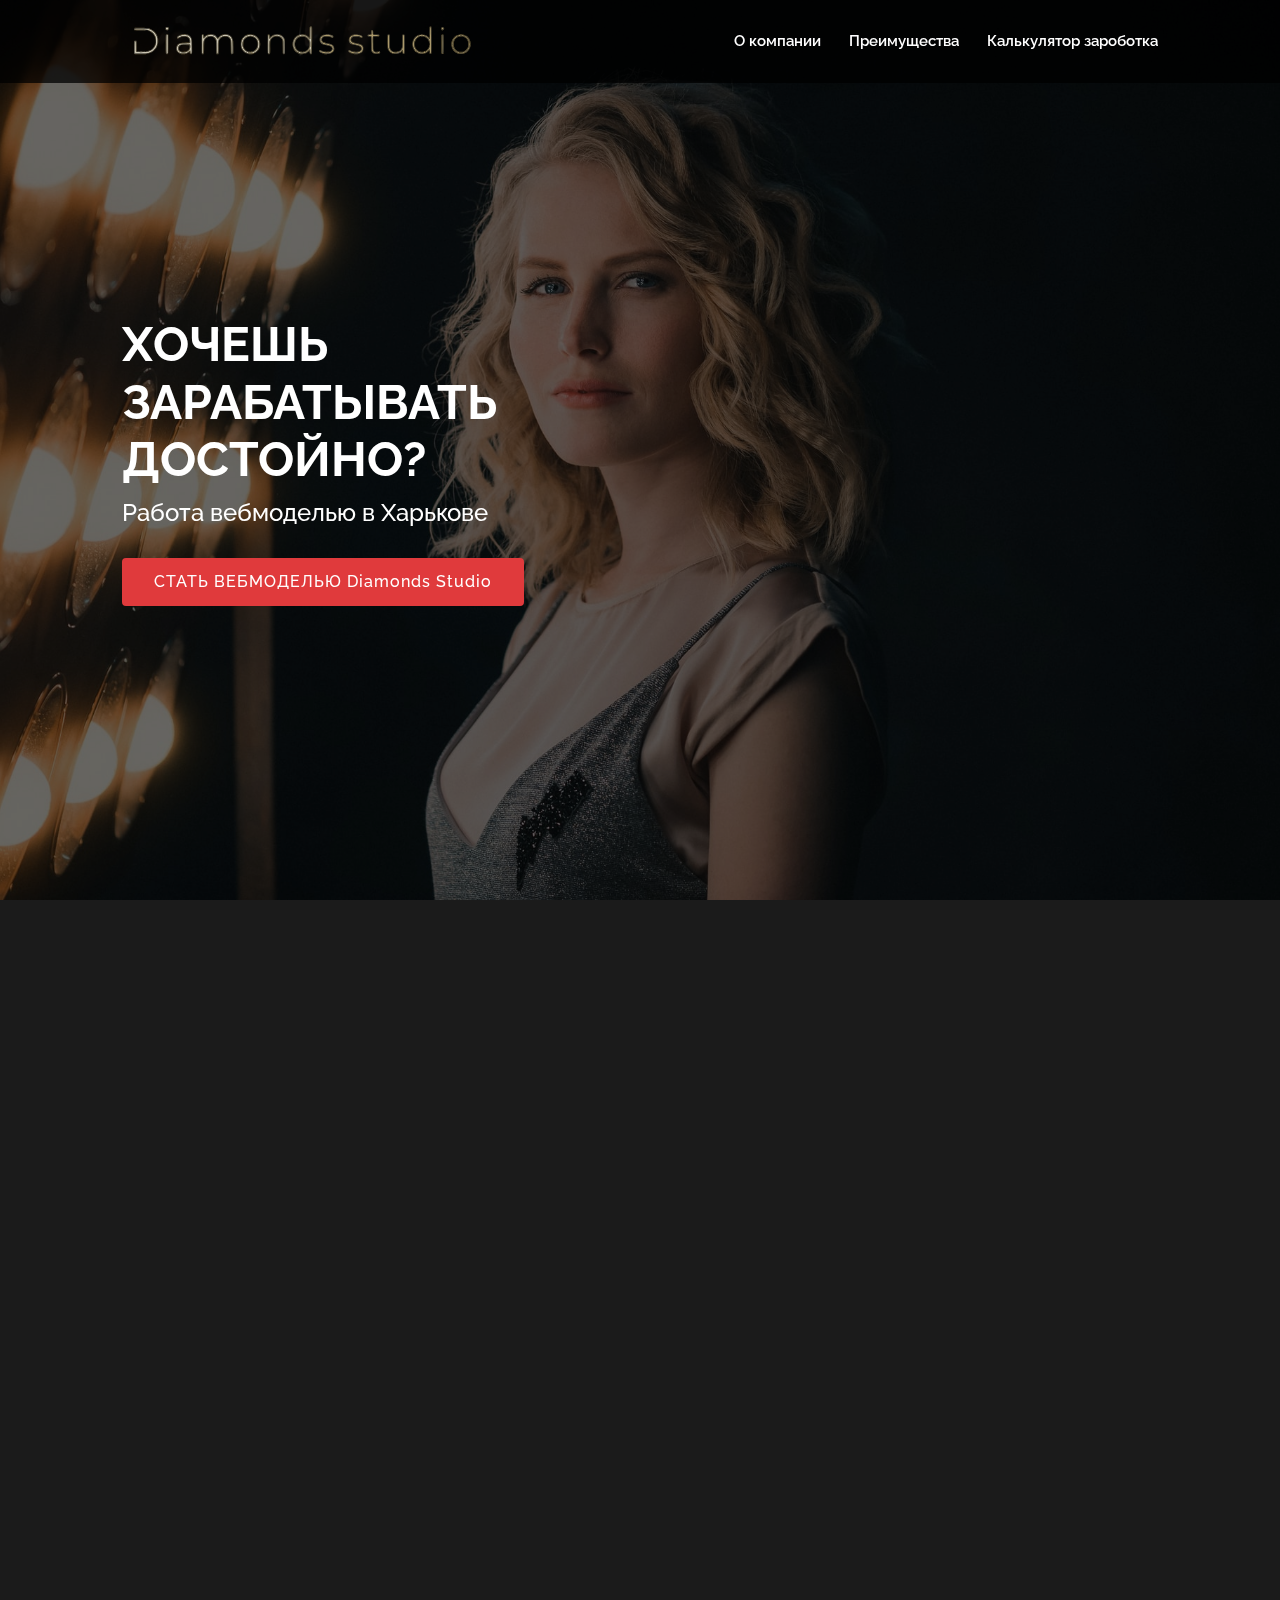
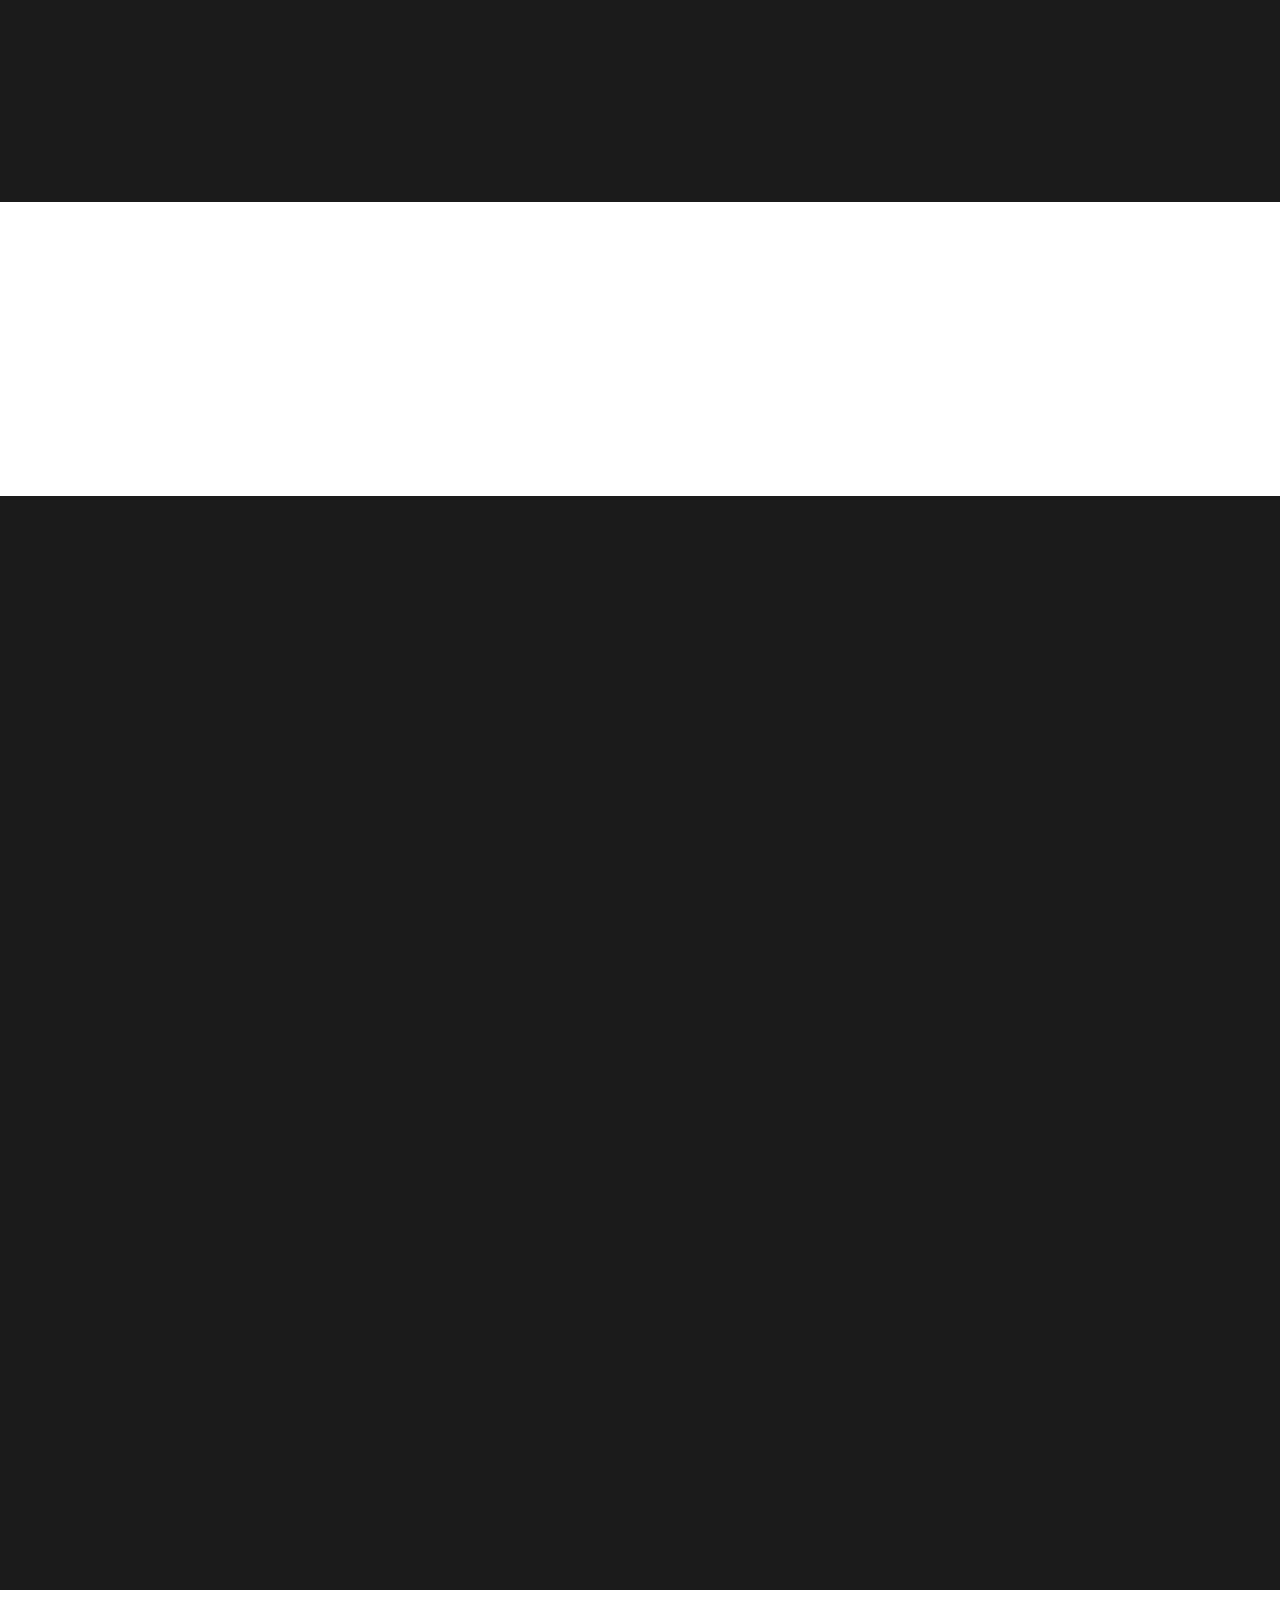
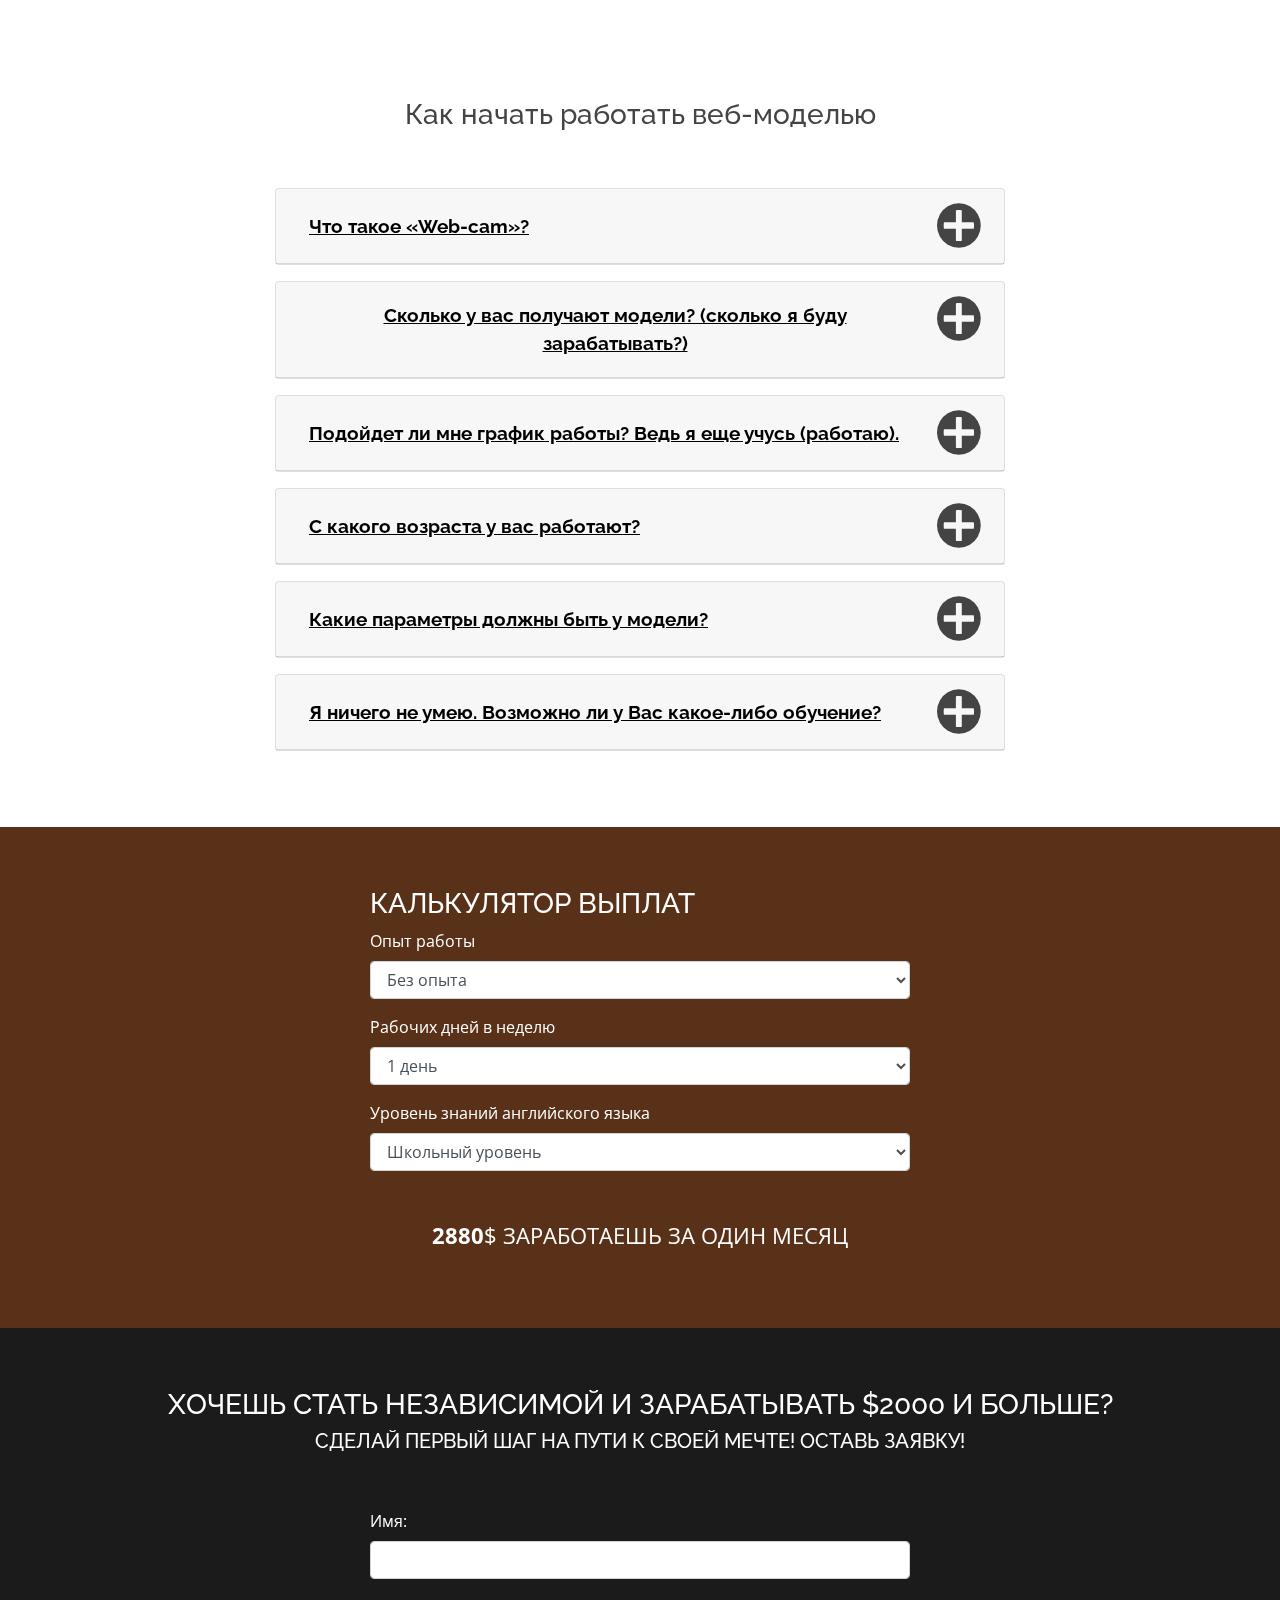
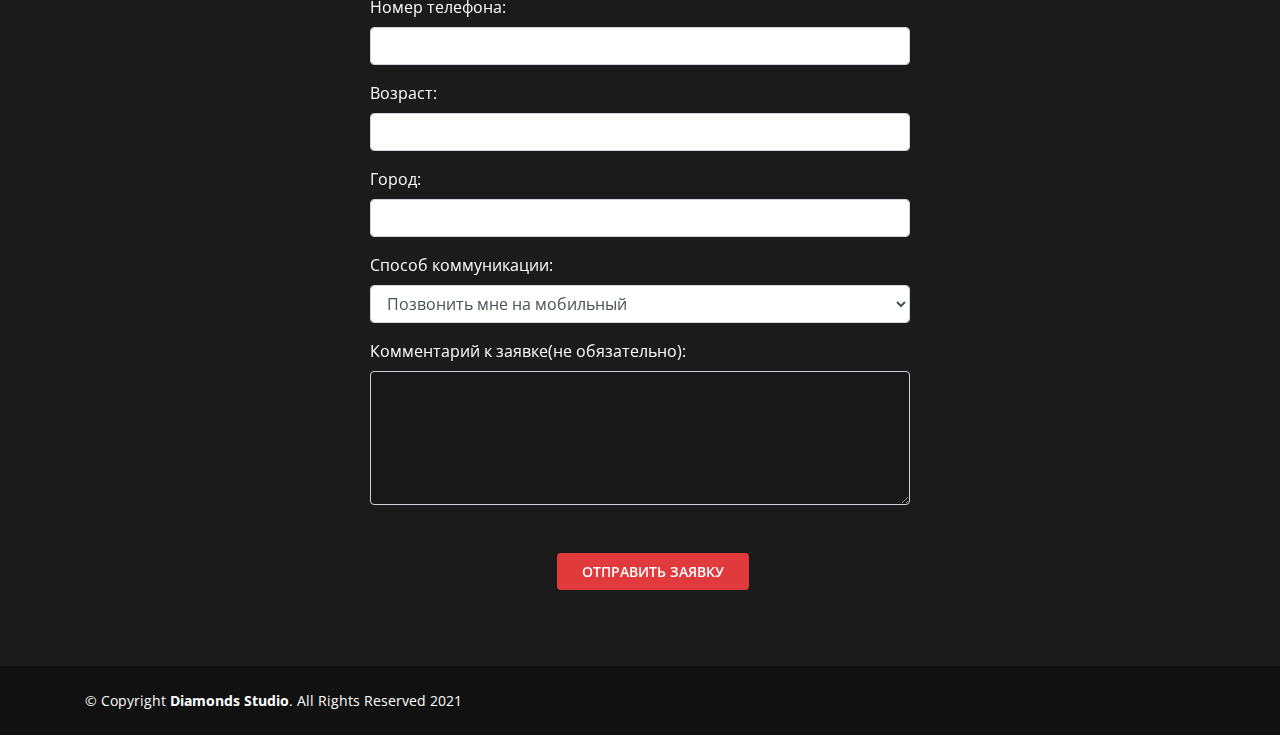
==== commit 6118fe08: "qqq" ====
--- a/index.html
+++ b/index.html
@@ -394,7 +394,7 @@
                 </select>
               </div>
               <div class="form-group text-center mt-5 profit-wrap">
-                <p><strong id="res"></strong>₴ ЗАРАБОТАЕШЬ ЗА ОДИН МЕСЯЦ</p>
+                <p><strong id="res"></strong>$ ЗАРАБОТАЕШЬ ЗА ОДИН МЕСЯЦ</p>
               </div>
             </form>
           </div>
